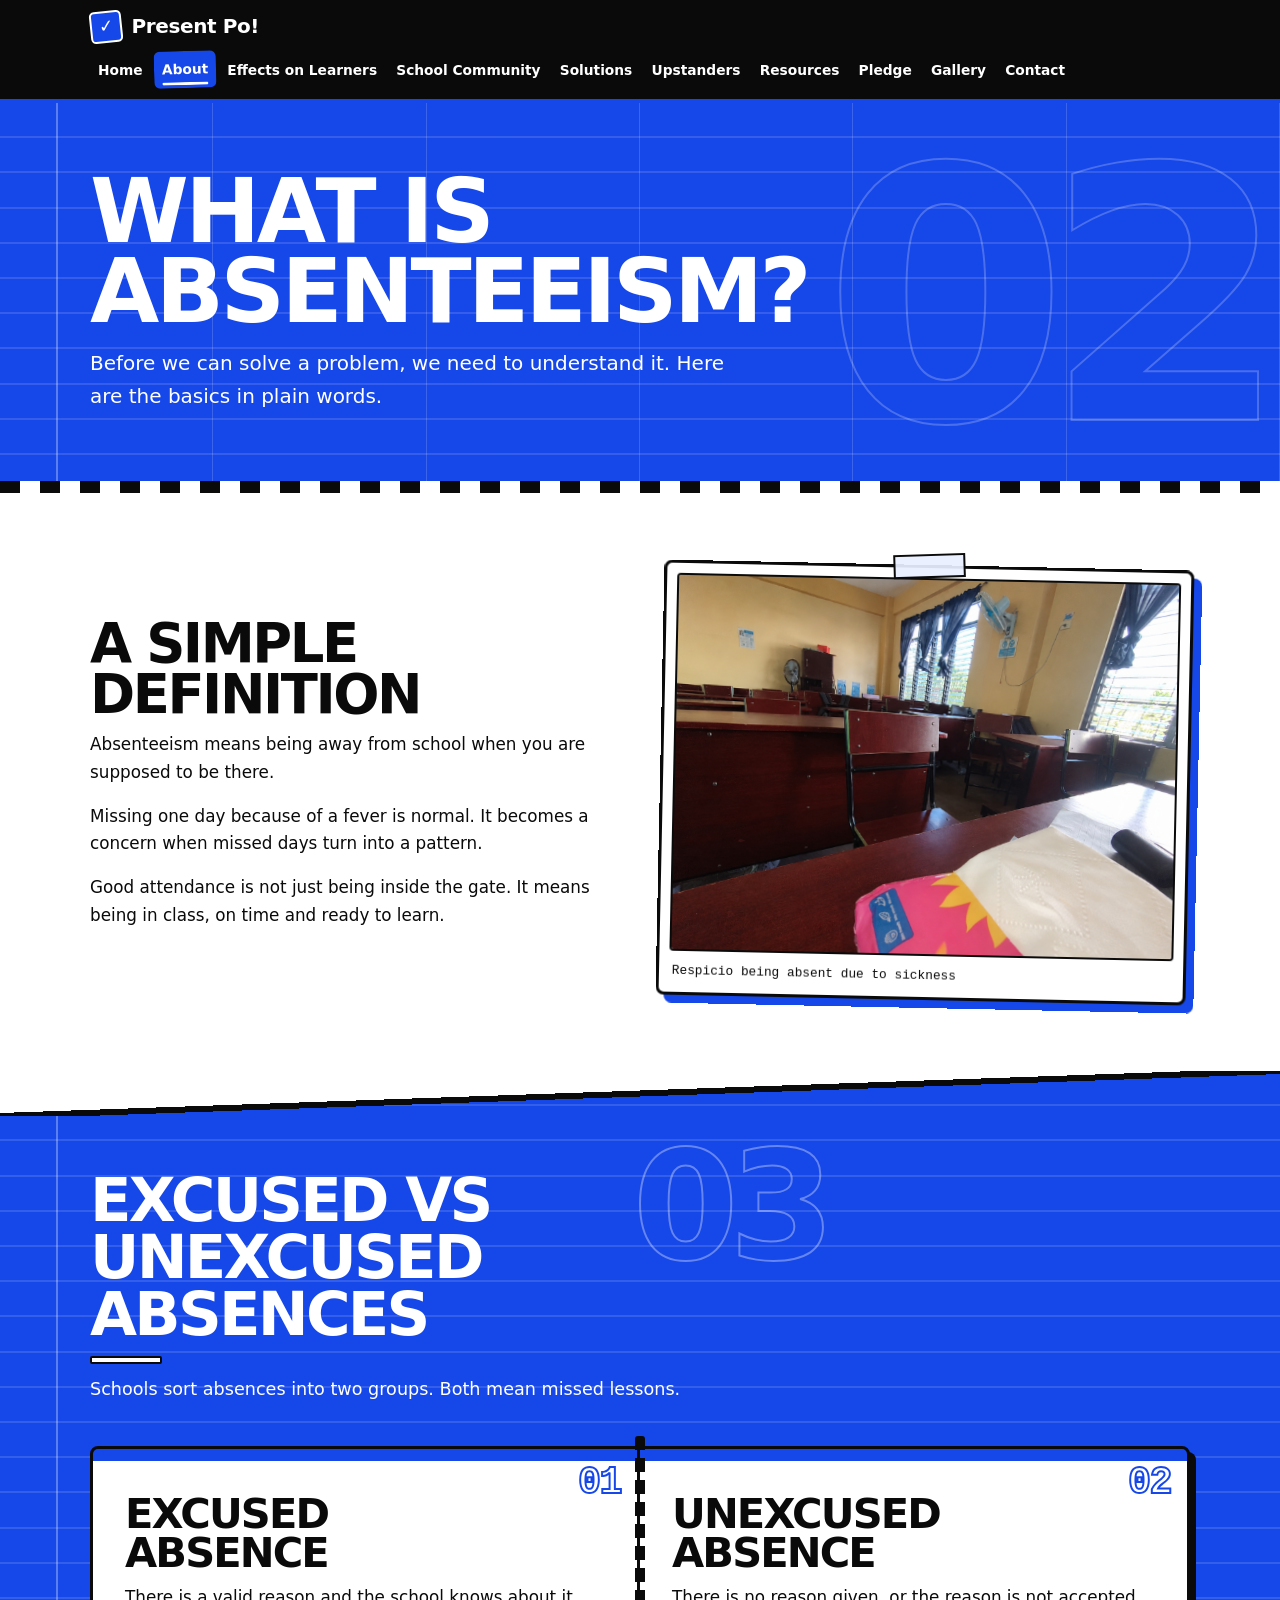
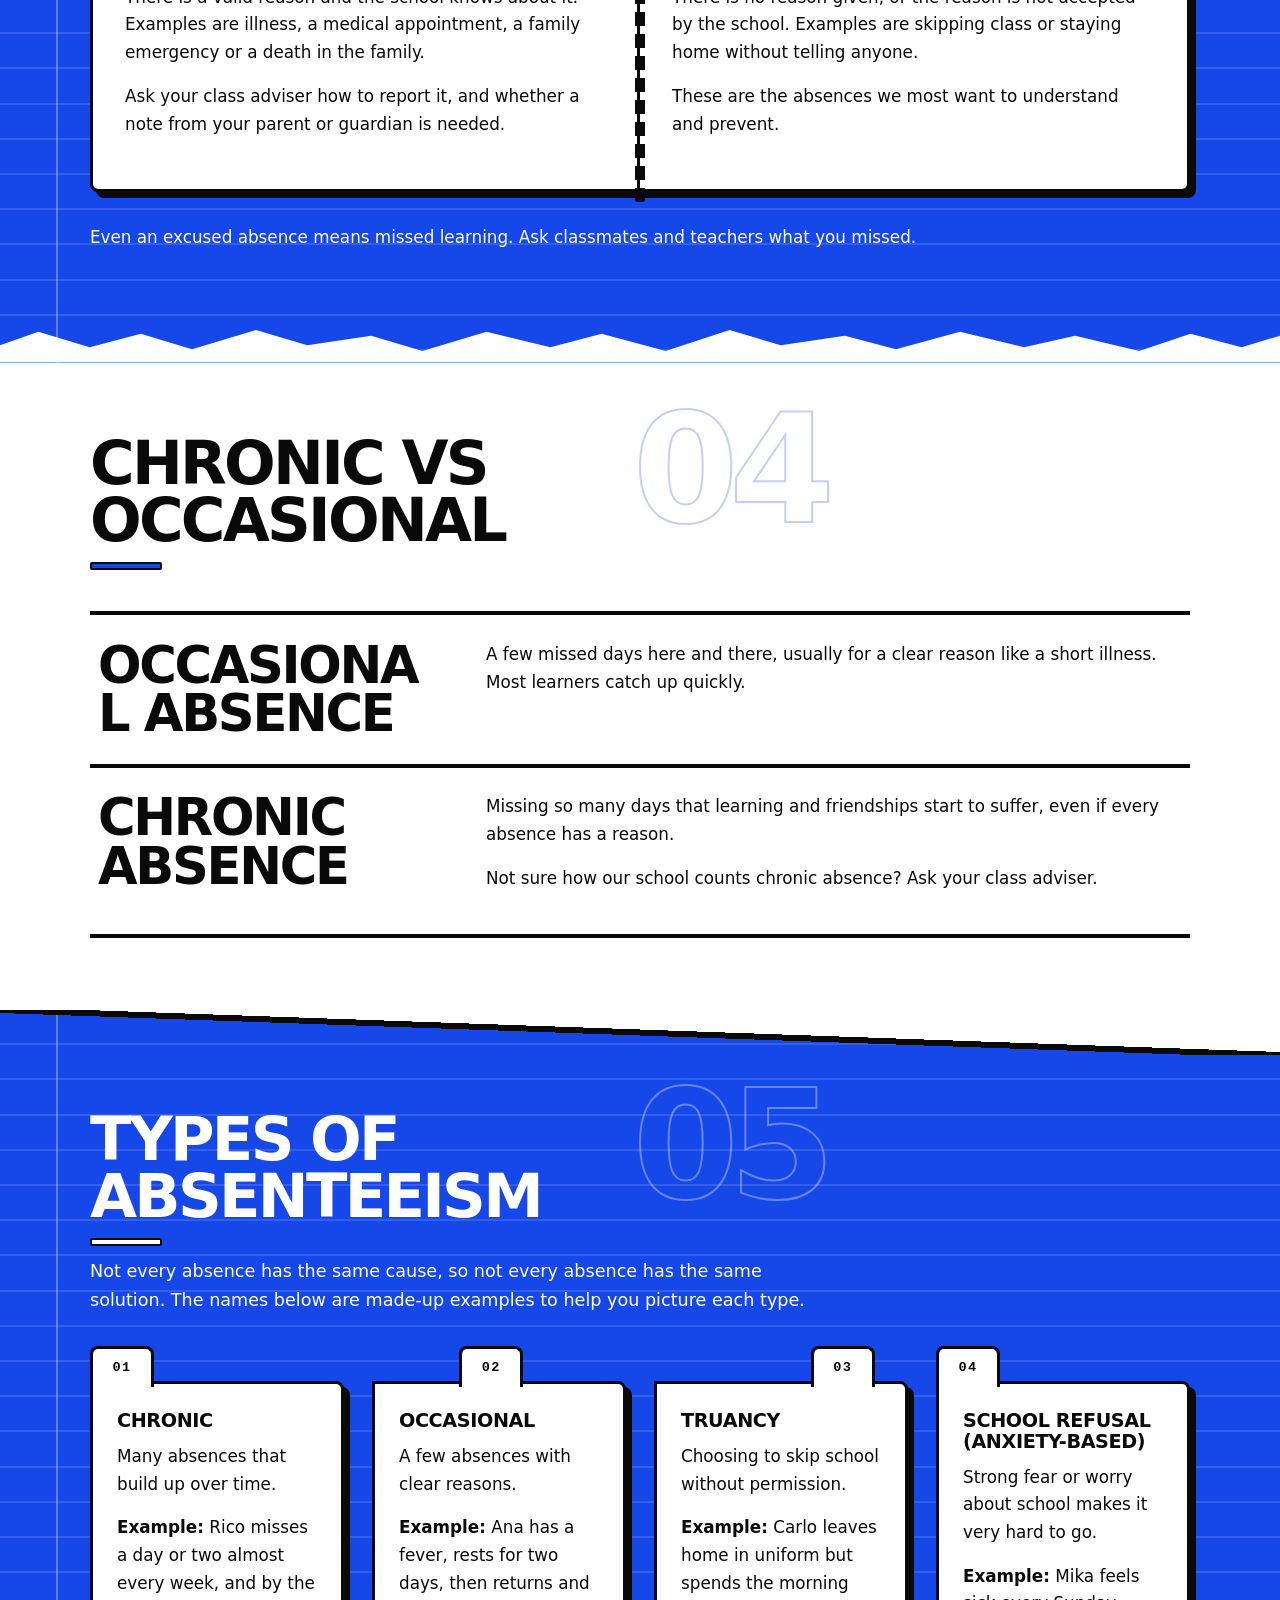
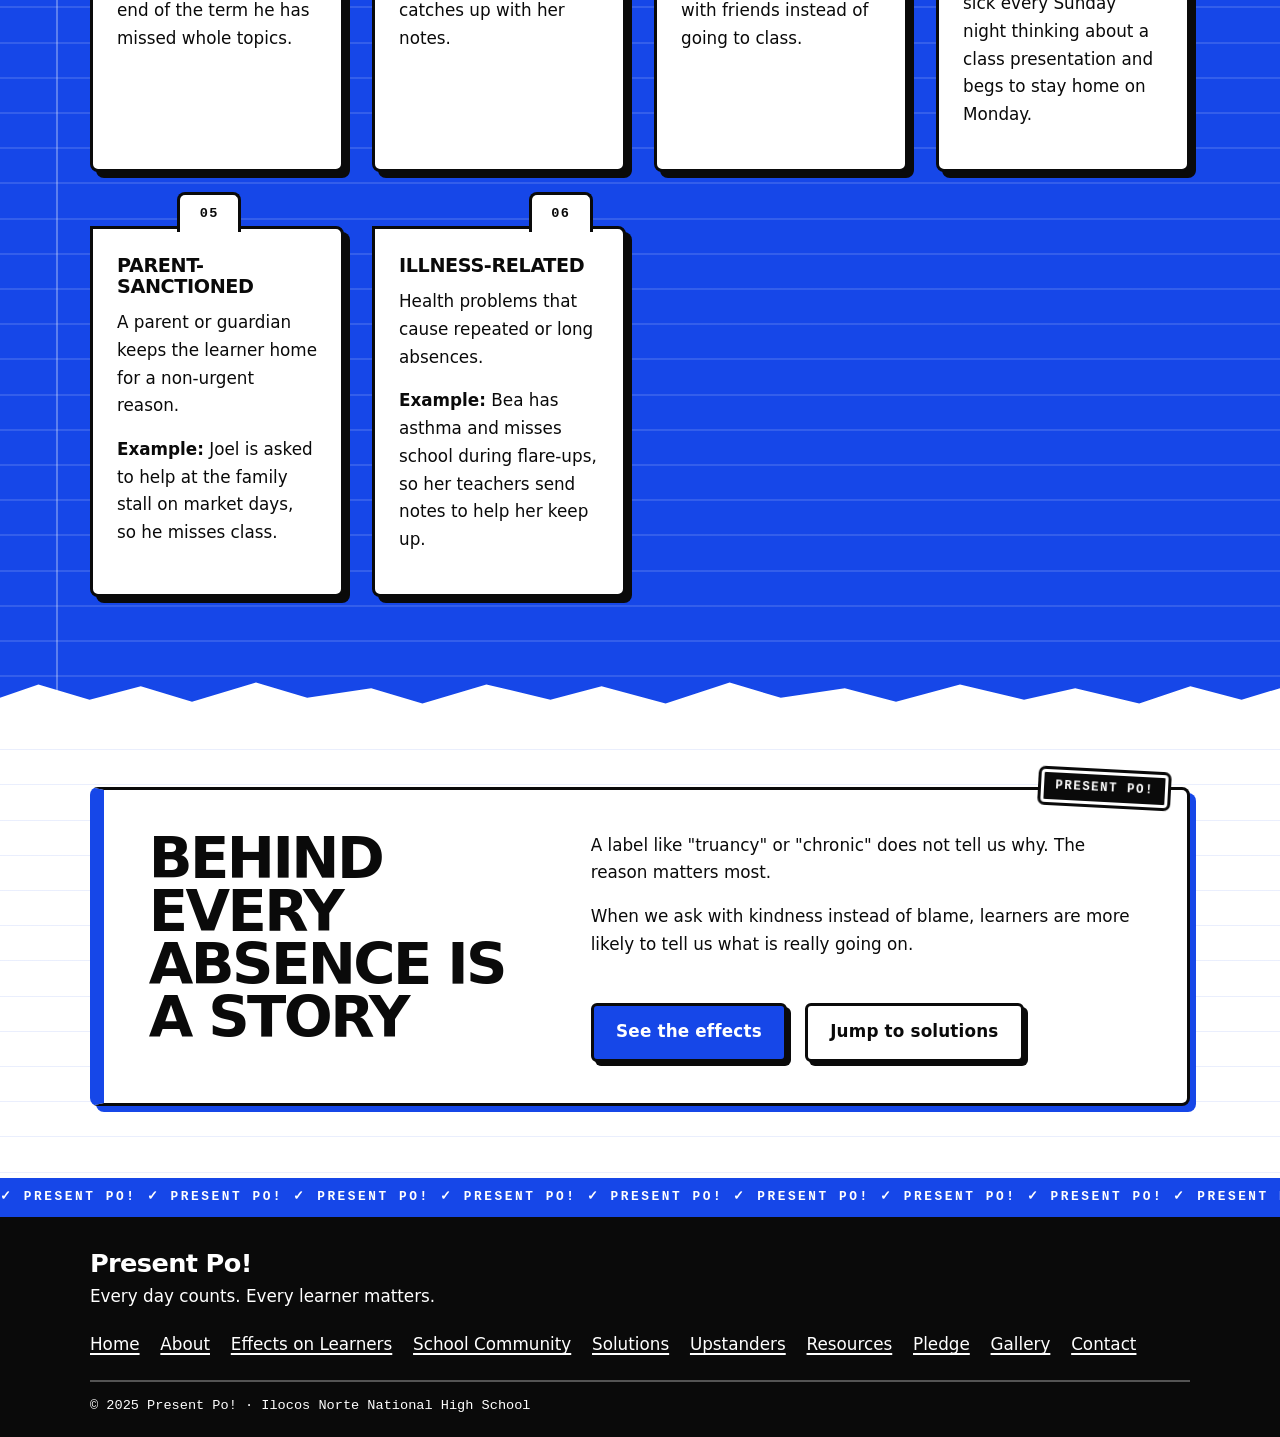
==== about-absenteeism.html @ e765dfd5 "Add files via upload" ====
<!DOCTYPE html>
<html lang="en">
<head>
  <meta charset="utf-8">
  <meta name="viewport" content="width=device-width, initial-scale=1">
  <title>What Is Absenteeism? | Present Po! | Ilocos Norte National High School</title>
  <meta name="description" content="Learn what absenteeism means, the difference between excused and unexcused absences, and the main types of absenteeism.">
  <link rel="stylesheet" href="css/style.css">
  <script src="js/main.js" defer></script>
</head>
<body>
  <a class="skip-link" href="#main">Skip to main content</a>

  <header class="site-header">
    <div class="container nav-bar">
      <a class="brand" href="index.html">Present Po!</a>
      <button class="nav-toggle" type="button" aria-expanded="false" aria-controls="nav-links">Menu</button>
      <nav aria-label="Main navigation">
        <ul class="nav-links" id="nav-links">
          <li><a href="index.html">Home</a></li>
          <li><a href="about-absenteeism.html">About</a></li>
          <li><a href="effects-on-learners.html">Effects on Learners</a></li>
          <li><a href="effects-on-school-community.html">School Community</a></li>
          <li><a href="solutions.html">Solutions</a></li>
          <li><a href="upstander.html">Upstanders</a></li>
          <li><a href="resources.html">Resources</a></li>
          <li><a href="pledge.html">Pledge</a></li>
          <li><a href="gallery.html">Gallery</a></li>
          <li><a href="contact.html">Contact</a></li>
        </ul>
      </nav>
    </div>
  </header>

  <main id="main">

    <section class="page-banner">
      <div class="container">
        <h1>What Is Absenteeism?</h1>
        <p class="lead">Before we can solve a problem, we need to understand it. Here are the basics in plain words.</p>
      </div>
    </section>

    <section>
      <div class="container split">
        <div>
          <h2>A simple definition</h2>
          <p>Absenteeism means being away from school when you are supposed to be there.</p>
          <p>Missing one day because of a fever is normal. It becomes a concern when missed days turn into a pattern.</p>
          <p>Good attendance is not just being inside the gate. It means being in class, on time and ready to learn.</p>
        </div>

        <!-- IMG SLOT: ABOUT-01 -->
        <!-- RECOMMENDED PHOTO: Wide shot from the back of an empty classroom in morning light, with one chair pushed back and a backpack left on a desk. Shoot at eye level using natural window light and keep the rows of desks in view. -->
        <!-- ASPECT RATIO: 4:3 -->
        <!-- SUGGESTED FILE NAME: images/about-01.jpg -->
        <!-- ALT TEXT: An empty classroom in morning light with one chair pushed back and a backpack on a desk -->
        <figure class="img-slot r-4x3" data-slot="ABOUT-01">
          <img src="images/about-01.png" alt="PASTE-ALT-TEXT-HERE">
          <figcaption>Respicio being absent due to sickness</figcaption>	
        </figure>
      </div>
    </section>

    <section class="section-tint">
      <div class="container">
        <div class="section-head">
          <h2>Excused vs unexcused absences</h2>
          <p>Schools sort absences into two groups. Both mean missed lessons.</p>
        </div>
        <div class="grid">
          <article class="card card-accent">
            <h3>Excused absence</h3>
            <p>There is a valid reason and the school knows about it. Examples are illness, a medical appointment, a family emergency or a death in the family.</p>
            <p>Ask your class adviser how to report it, and whether a note from your parent or guardian is needed.</p>
          </article>
          <article class="card card-accent">
            <h3>Unexcused absence</h3>
            <p>There is no reason given, or the reason is not accepted by the school. Examples are skipping class or staying home without telling anyone.</p>
            <p>These are the absences we most want to understand and prevent.</p>
          </article>
        </div>
        <p>Even an excused absence means missed learning. Ask classmates and teachers what you missed.</p>
      </div>
    </section>

    <section>
      <div class="container">
        <div class="section-head">
          <h2>Chronic vs occasional</h2>
        </div>
        <div class="grid">
          <article class="card">
            <h3>Occasional absence</h3>
            <p>A few missed days here and there, usually for a clear reason like a short illness. Most learners catch up quickly.</p>
          </article>
          <article class="card">
            <h3>Chronic absence</h3>
            <p>Missing so many days that learning and friendships start to suffer, even if every absence has a reason.</p>
            <p>Not sure how our school counts chronic absence? Ask your class adviser.</p>
          </article>
        </div>
      </div>
    </section>

    <section class="section-tint">
      <div class="container">
        <div class="section-head">
          <h2>Types of absenteeism</h2>
          <p>Not every absence has the same cause, so not every absence has the same solution. The names below are made-up examples to help you picture each type.</p>
        </div>
        <div class="grid">
          <article class="card">
            <h3>Chronic</h3>
            <p>Many absences that build up over time.</p>
            <p><strong>Example:</strong> Rico misses a day or two almost every week, and by the end of the term he has missed whole topics.</p>
          </article>
          <article class="card">
            <h3>Occasional</h3>
            <p>A few absences with clear reasons.</p>
            <p><strong>Example:</strong> Ana has a fever, rests for two days, then returns and catches up with her notes.</p>
          </article>
          <article class="card">
            <h3>Truancy</h3>
            <p>Choosing to skip school without permission.</p>
            <p><strong>Example:</strong> Carlo leaves home in uniform but spends the morning with friends instead of going to class.</p>
          </article>
          <article class="card">
            <h3>School refusal (anxiety-based)</h3>
            <p>Strong fear or worry about school makes it very hard to go.</p>
            <p><strong>Example:</strong> Mika feels sick every Sunday night thinking about a class presentation and begs to stay home on Monday.</p>
          </article>
          <article class="card">
            <h3>Parent-sanctioned</h3>
            <p>A parent or guardian keeps the learner home for a non-urgent reason.</p>
            <p><strong>Example:</strong> Joel is asked to help at the family stall on market days, so he misses class.</p>
          </article>
          <article class="card">
            <h3>Illness-related</h3>
            <p>Health problems that cause repeated or long absences.</p>
            <p><strong>Example:</strong> Bea has asthma and misses school during flare-ups, so her teachers send notes to help her keep up.</p>
          </article>
        </div>
      </div>
    </section>

    <section>
      <div class="container">
        <div class="callout">
          <h2>Behind every absence is a story</h2>
          <p>A label like "truancy" or "chronic" does not tell us why. The reason matters most.</p>
          <p>When we ask with kindness instead of blame, learners are more likely to tell us what is really going on.</p>
          <div class="btn-row">
            <a class="btn btn-primary" href="effects-on-learners.html">See the effects</a>
            <a class="btn btn-outline-dark" href="solutions.html">Jump to solutions</a>
          </div>
        </div>
      </div>
    </section>

  </main>

  <footer class="site-footer">
    <div class="container">
      <h2>Present Po!</h2>
      <p>Every day counts. Every learner matters.</p>
      <ul class="footer-nav">
        <li><a href="index.html">Home</a></li>
        <li><a href="about-absenteeism.html">About</a></li>
        <li><a href="effects-on-learners.html">Effects on Learners</a></li>
        <li><a href="effects-on-school-community.html">School Community</a></li>
        <li><a href="solutions.html">Solutions</a></li>
        <li><a href="upstander.html">Upstanders</a></li>
        <li><a href="resources.html">Resources</a></li>
        <li><a href="pledge.html">Pledge</a></li>
        <li><a href="gallery.html">Gallery</a></li>
        <li><a href="contact.html">Contact</a></li>
      </ul>
      <p class="copyright">&copy; 2025 Present Po! &middot; Ilocos Norte National High School</p>
    </div>
  </footer>
</body>
</html>
---- css/style.css ----
/* ==========================================================================
   PRESENT PO!  ·  css/style.css  ·  FINAL
   CONCEPT: THE REGISTER. Every interaction "marks you present".
   Three verbs only:  TICK (boxes fill)  ·  STAMP (labels press)  ·  RULE (lines draw)
   Colours: blue (primary), white, black. Tints of those only
   (the map tiles are filtered to a blue/white/black duotone).
   Motion: 120-280ms, one easing token, nothing loops.

   FAIL-SAFE RULE (task A): every blue surface paints its own background-color
   on the element itself. Diagonal edges, torn edges, ink rules, numerals and
   ghost text are thin decorative ::before/::after layers ON TOP. If any of
   them fails to paint, content stays on blue or white, never on black.
   No negative z-index panels. No clip-path on a section that holds content.

   JS hooks used (all optional, everything works without JS):
     --progress  (html)    scroll progress 0..1
     --px --py   (.card)   pointer position in px, for the spotlight
     --mx --my   (.img-slot) pointer offset -1..1, for polaroid sway
     --bx        (.hero, .page-banner) pointer offset -1..1, ghost parallax
     .rv .rv-in --i        scroll-reveal state (JS adds, then removes)
     .arrow[data-dir]      arrow glyph wrapped inside .card-link
     .hero-mark --cx --cy  click-anywhere tick/stamp in the hero (JS creates)
     .is-slam              added to a challenge card for one stamp slam
   ========================================================================== */

/* ===== 1. TOKENS ===== */
:root{
  --blue:#1647e8;--blue-deep:#0b2fb8;--sky:#8fb0ff;--ice:#e9efff;
  --ink:#0a0a0a;--white:#ffffff;--paper:#ffffff;--muted:#33384a;
  --radius:8px;--max:1100px;
  --sans:system-ui,-apple-system,"Segoe UI",Roboto,Helvetica,Arial,sans-serif;
  --mono:ui-monospace,"SF Mono","Cascadia Mono",Menlo,Consolas,"Liberation Mono",monospace;
  --ease:cubic-bezier(.25,.9,.3,1.1);
  --t-fast:140ms;--t:200ms;--t-slow:260ms;--t-slam:280ms;
  --m:1;               /* motion multiplier: 0 when the visitor prefers reduced motion */
  --hc:var(--blue);    /* heading underline colour on hover (changes per surface) */
  --tr:translate var(--t) var(--ease),rotate var(--t) var(--ease),scale var(--t) var(--ease),transform var(--t) var(--ease),box-shadow var(--t) var(--ease),background-color var(--t) var(--ease),border-color var(--t) var(--ease),color var(--t) var(--ease),opacity var(--t) var(--ease);
  --ruled:repeating-linear-gradient(180deg,transparent 0,transparent calc(2.2rem - 2px),rgba(255,255,255,.13) calc(2.2rem - 2px),rgba(255,255,255,.13) 2.2rem);
  --ruled-ink:repeating-linear-gradient(180deg,transparent 0,transparent calc(2.2rem - 1px),rgba(22,71,232,.09) calc(2.2rem - 1px),rgba(22,71,232,.09) 2.2rem);
  --margin:none;
  --ct:clamp(1.25rem,3.5vw,3.25rem);   /* height of the diagonal top edge */
  --cb:clamp(1.4rem,3vw,2.4rem);       /* height of the torn bottom edge  */
  --torn:polygon(0 55%,3% 20%,7% 60%,11% 25%,15% 65%,20% 15%,24% 55%,29% 30%,33% 70%,38% 20%,43% 60%,47% 25%,52% 70%,57% 15%,61% 55%,66% 30%,70% 65%,75% 20%,80% 60%,84% 30%,89% 70%,93% 25%,97% 60%,100% 30%,100% 100%,0 100%);
}
@media (min-width:1200px){
  :root{--margin:linear-gradient(90deg,transparent 3.5rem,rgba(255,255,255,.3) 3.5rem,rgba(255,255,255,.3) calc(3.5rem + 2px),transparent calc(3.5rem + 2px))}
}
@media (prefers-reduced-motion:reduce){
  :root{--m:0;--t-fast:1ms;--t:1ms;--t-slow:1ms;--t-slam:1ms}
  *,*::before,*::after{animation:none!important;scroll-behavior:auto!important}
}

/* One shared stamp keyframe (STAMP verb). Only used when motion is allowed. */
@media (prefers-reduced-motion:no-preference){
  @keyframes slam{
    0%{scale:2.4;rotate:calc(var(--rot,-5deg) - 14deg);opacity:0}
    65%{scale:.92;rotate:calc(var(--rot,-5deg) + 2deg);opacity:1}
    100%{scale:1;rotate:var(--rot,-5deg);opacity:1}
  }
  @keyframes fadeOut{to{opacity:0}}
  @keyframes rowIn{from{opacity:0;transform:translateY(-6px)}to{opacity:1;transform:none}}
  @keyframes dropIn{from{transform:translateY(-1.5rem) scale(1.15) rotate(-8deg);opacity:0}to{transform:none;opacity:1}}
}

/* ===== 2. BASE ===== */
*,*::before,*::after{box-sizing:border-box}
html{scroll-padding-top:5.5rem}
@media (prefers-reduced-motion:no-preference){html{scroll-behavior:smooth}}
[hidden]{display:none!important}
body{margin:0;font-family:var(--sans);font-size:1.05rem;line-height:1.65;color:var(--ink);background:var(--white)}
main{counter-reset:sec}
main>section:not(.rollcall){counter-increment:sec}
img{max-width:100%;height:auto}
h1,h2,h3{color:var(--ink);font-weight:900;letter-spacing:-.025em;line-height:1.08;margin:0 0 .7rem;overflow-wrap:break-word;text-decoration:underline;text-decoration-color:transparent;text-decoration-thickness:.08em;text-underline-offset:.16em;transition:text-decoration-color var(--t) var(--ease)}
h1{font-size:clamp(2.2rem,7vw,4.4rem);text-transform:uppercase;letter-spacing:-.04em;line-height:.96}
h2{font-size:clamp(1.65rem,4vw,2.6rem)}
h3{font-size:1.2rem;font-weight:800;letter-spacing:-.01em}
p{margin:0 0 1rem}
ul{padding-left:1.25rem}
li::marker{color:var(--blue);font-weight:900}
a{color:var(--blue);text-decoration-thickness:2px;text-underline-offset:3px;--hl:var(--ice)}

/* Keyboard focus: always visible, colour chosen for the surface behind it */
:focus-visible{outline:3px solid var(--ink);outline-offset:3px}
.site-header :focus-visible,.site-footer :focus-visible,.rollcall :focus-visible,.hero :focus-visible,.page-banner :focus-visible,.section-tint :focus-visible,.wall-board :focus-visible{outline-color:#fff}
.section-tint :is(.card,.callout,.pledge-card) :focus-visible,.rollcall-inner>div:last-child :focus-visible{outline-color:var(--ink)}

/* ===== 3. LAYOUT & SECTIONS ===== */
.container{width:min(100% - 2rem,var(--max));margin-inline:auto}
section{padding:4.5rem 0}

/* Blue "register page" sections.
   FAIL-SAFE: the section itself is blue. Top edge = a thin diagonal wedge of paper with an ink rule
   (a gradient on ::before, no clip-path). Bottom edge = a torn strip of paper (::after, clip-path).
   If either layer fails, you simply get a straight blue edge. Black is never behind the content. */
.section-tint{--hc:#fff;position:relative;background-color:var(--blue);background-image:var(--margin),var(--ruled);color:#fff;padding-block:calc(var(--ct) + 3.5rem) calc(var(--cb) + 3.5rem)}
.section-tint>.container{position:relative;z-index:1}
.section-tint::before,.section-tint::after{content:"";position:absolute;left:0;right:0;z-index:0;pointer-events:none}
.section-tint::before{top:0;height:var(--ct);background:linear-gradient(to bottom right,var(--paper) calc(50% - 3px),var(--ink) calc(50% - 3px),var(--ink) calc(50% + 3px),transparent calc(50% + 3px))}
.section-tint:is(:nth-of-type(4n+1),:nth-of-type(4n+2))::before{background:linear-gradient(to bottom left,var(--paper) calc(50% - 3px),var(--ink) calc(50% - 3px),var(--ink) calc(50% + 3px),transparent calc(50% + 3px))}
.section-tint::after{bottom:0;height:var(--cb);background:var(--paper);clip-path:var(--torn)}
.section-tint:last-child::after{display:none}
.section-tint:last-child{padding-bottom:3.5rem;border-bottom:6px solid var(--ink)}
.section-tint h2{color:#fff}
.section-tint a{color:#fff;--hl:var(--ink)}
.section-tint :is(.card,.callout,.pledge-card){--hc:var(--blue)}
.section-tint :is(.card,.callout,.pledge-card) a{--hl:var(--ice)}

/* Section heads: display type + an outlined roll numeral off to the side */
.section-head{position:relative;max-width:46rem;margin-bottom:2.6rem;translate:0 var(--ry,0px)}
.section-head>*{position:relative}
.section-head::before{content:counter(sec,decimal-leading-zero);content:counter(sec,decimal-leading-zero) / "";position:absolute;right:0;top:-1.6rem;font:900 clamp(4.5rem,15vw,9.5rem)/.8 var(--sans);letter-spacing:-.06em;color:transparent;-webkit-text-stroke:2px rgba(22,71,232,.26);pointer-events:none}
.section-tint .section-head::before{-webkit-text-stroke-color:rgba(255,255,255,.34)}
.section-head h2{font-size:clamp(1.9rem,5.4vw,3.8rem);text-transform:uppercase;letter-spacing:-.045em;line-height:.94}
.section-head h2::after{content:"";display:block;width:4.5rem;height:8px;margin-top:.8rem;background:var(--blue);border:2px solid var(--ink);border-radius:2px;transform-origin:left center;transition:var(--tr)}
.section-tint .section-head h2::after{background:#fff}
.section-head p{font-size:1.1rem}
.section-head-center{margin-inline:auto;text-align:center}
.section-head-center::before{right:auto;left:50%;translate:-50% 0}
.section-head-center h2::after{margin-inline:auto;transform-origin:center}
.section-head-center .btn-row{justify-content:center}
.section-head-center p:first-of-type{font-size:1.3rem;font-weight:700;line-height:1.45}
.split>div>h2:first-child{font-size:clamp(1.9rem,5vw,3.4rem);text-transform:uppercase;letter-spacing:-.045em;line-height:.94}
.eyebrow{display:inline-block;background:var(--ink);color:#fff;font:700 .78rem/1 var(--mono);letter-spacing:.14em;text-transform:uppercase;padding:.5rem .75rem;margin-bottom:1.1rem;border-radius:4px;rotate:-1.5deg;transition:var(--tr)}
.lead{font-size:1.25rem}

.grid{display:grid;gap:1.75rem;grid-template-columns:repeat(auto-fit,minmax(240px,1fr));counter-reset:item}
.grid+p{margin-top:2rem}
.split{display:grid;gap:2.5rem;grid-template-columns:repeat(auto-fit,minmax(280px,1fr));align-items:center}
@media (min-width:700px){
  .grid{padding-bottom:1.5rem}
  .grid>:nth-child(even){--stag:1.5rem}                         /* staggered register rows */
}
@media (min-width:900px){
  .split>.img-slot{align-self:start;position:sticky;top:6.5rem}  /* photo stays beside long text */
}

/* ===== 4. HEADER, NAV, SKIP LINK ===== */
.site-header{position:sticky;top:0;z-index:100;background:var(--ink);border-bottom:4px solid var(--blue)}
.site-header::after{content:"";position:absolute;left:0;right:0;bottom:-4px;height:4px;background:#fff;clip-path:inset(0 calc(100% - var(--progress,0)*100%) 0 0);pointer-events:none}   /* scroll-progress rule */
.nav-bar{display:flex;flex-wrap:wrap;align-items:center;justify-content:space-between;gap:.5rem;padding:.65rem 0}
.brand{display:inline-flex;align-items:center;gap:.6rem;color:#fff;font-weight:900;font-size:1.25rem;letter-spacing:-.02em;text-decoration:none;transition:var(--tr)}
.brand::before{content:"\2713";content:"\2713" / "";display:inline-grid;place-items:center;width:2rem;height:2rem;background:var(--blue);border:2px solid #fff;border-radius:5px;font-size:1.1rem;line-height:1;rotate:-6deg;transition:var(--tr)}
.nav-toggle{display:none;background:var(--ink);color:#fff;border:3px solid #fff;border-radius:6px;padding:.4rem .9rem;font:800 .9rem var(--mono);letter-spacing:.08em;text-transform:uppercase;cursor:pointer;transition:var(--tr)}
.nav-toggle[aria-expanded="true"]{background:#fff;color:var(--ink)}
.nav-links{display:flex;flex-wrap:wrap;gap:.2rem;list-style:none;margin:0;padding:0}
.nav-links a{position:relative;isolation:isolate;display:block;padding:.45rem .5rem;border-radius:6px;color:#fff;text-decoration:none;font-size:.86rem;font-weight:700;transition:var(--tr)}
.nav-links a::before{content:"";position:absolute;inset:0;z-index:-1;border-radius:6px;background:var(--blue);clip-path:inset(0 100% 0 0);transition:clip-path var(--t) var(--ease),background-color var(--t) var(--ease)}
.nav-links a::after{content:"";position:absolute;left:.5rem;right:.5rem;bottom:.18rem;height:3px;border-radius:2px;background:#fff;clip-path:inset(0 100% 0 0);transition:clip-path var(--t) var(--ease) 50ms}
.nav-links a.active,.nav-links a[aria-current="page"]{rotate:-1.5deg}
.nav-links a.active::before,.nav-links a[aria-current="page"]::before,.nav-links a.active::after,.nav-links a[aria-current="page"]::after{clip-path:inset(0)}

.skip-link{position:absolute;left:-999px;top:0;background:#fff;color:var(--ink);border:3px solid var(--ink);padding:.6rem 1rem;font-weight:800;z-index:200;box-shadow:4px 4px 0 var(--blue);transition:var(--tr)}
.skip-link:focus{left:.75rem;top:.75rem}
.skip-link:is(:hover,:focus-visible){background:var(--blue);color:#fff;box-shadow:4px 4px 0 var(--ink)}

/* ===== 5. HERO & PAGE BANNERS ("register paper") ===== */
.hero,.page-banner{position:relative;color:#fff;background-color:var(--blue);background-image:var(--deco,none),var(--margin),var(--ruled)}
.hero{overflow:hidden;overflow:clip;padding:4.5rem 0 5.5rem;border-bottom:6px solid var(--ink)}
.hero .container{position:relative;z-index:1}
.hero h1{color:#fff;font-size:clamp(2.4rem,6.8vw,5.2rem);line-height:.92}
.hero .lead{max-width:34rem}
.hero::before{content:"\2713";content:"\2713" / "";position:absolute;right:3%;bottom:-3.5rem;font:900 clamp(12rem,30vw,24rem)/1 var(--sans);color:transparent;-webkit-text-stroke:2px rgba(255,255,255,.2);translate:calc(var(--bx,0)*-24px*var(--m)) 0;pointer-events:none;transition:translate var(--t-slow) var(--ease),-webkit-text-stroke-color var(--t) var(--ease)}
@media (min-width:900px){.hero .split{grid-template-columns:minmax(0,1.2fr) minmax(0,1fr);gap:3.5rem}}
.page-banner{overflow:hidden;padding:4.25rem 0 5rem}
.page-banner .container{position:relative;z-index:1}
.page-banner h1{color:#fff;margin-bottom:.9rem;font-size:clamp(2.3rem,8vw,5.6rem);line-height:.9}
.page-banner .lead{max-width:40rem;margin-bottom:0}
.page-banner::before{content:"PRESENT PO!";content:"PRESENT PO!" / "";position:absolute;right:-1rem;top:50%;translate:calc(var(--bx,0)*-18px*var(--m)) -50%;font-weight:900;font-size:clamp(4rem,14vw,10rem);line-height:1;letter-spacing:-.04em;white-space:nowrap;color:transparent;-webkit-text-stroke:2px rgba(255,255,255,.22);pointer-events:none;transition:translate var(--t-slow) var(--ease),-webkit-text-stroke-color var(--t) var(--ease)}
.page-banner::after{content:"";position:absolute;left:0;right:0;bottom:0;height:12px;background:repeating-linear-gradient(90deg,var(--ink) 0 20px,#fff 20px 40px);transition:background-position var(--t-slow) var(--ease)}
.hero .img-slot::after{content:"PRESENT PO!";content:"PRESENT PO!" / "";position:absolute;top:-1.1rem;left:-.5rem;z-index:3;rotate:-8deg;background:var(--ink);color:#fff;border:3px solid #fff;border-radius:4px;padding:.55rem .8rem;font:800 .9rem/1 var(--mono);letter-spacing:.12em;transition:var(--tr)}

/* click-anywhere mark in the hero (JS creates it; aria-hidden; one-shot) */
.hero-mark{position:absolute;left:calc(var(--cx,0)*1px);top:calc(var(--cy,0)*1px);translate:-50% -50%;z-index:2;display:grid;place-items:center;width:2.8rem;height:2.8rem;background:#fff;color:var(--blue);border:3px solid var(--ink);border-radius:6px;font:900 1.5rem/1 var(--sans);--rot:-8deg;rotate:var(--rot);pointer-events:none}
.hero-mark::before{content:"\2713";content:"\2713" / ""}
.hero-mark.is-stamp{width:auto;height:auto;padding:.45rem .65rem;background:var(--ink);color:#fff;border-color:#fff;font:800 .85rem/1 var(--mono);letter-spacing:.12em;--rot:5deg}
.hero-mark.is-stamp::before{content:"PRESENT PO!";content:"PRESENT PO!" / ""}
@media (prefers-reduced-motion:no-preference){
  .hero-mark{animation:slam var(--t-slam) var(--ease) both,fadeOut var(--t-slow) linear 1100ms forwards}
}
@media (prefers-reduced-motion:reduce){.hero-mark{display:none}}

/* ===== 6. LISTS ===== */
.check-list{list-style:none;padding:0}
.check-list li{position:relative;padding-left:2.3rem;margin-bottom:.7rem;transition:var(--tr)}
.check-list li::before{content:"\2713";content:"\2713" / "";position:absolute;left:0;top:.2em;display:grid;place-items:center;width:1.4rem;height:1.4rem;background:var(--blue);color:#fff;border:2px solid var(--ink);border-radius:4px;font-size:.85rem;font-weight:900;line-height:1;transition:var(--tr)}
.steps{list-style:none;padding:0;counter-reset:step}
.steps li{counter-increment:step;position:relative;padding:.9rem 1rem .9rem 3.5rem;margin-bottom:.8rem;background:#fff;color:var(--ink);border:3px solid var(--ink);border-radius:var(--radius);transition:var(--tr)}
.steps li::before{content:counter(step);position:absolute;left:1rem;top:.8rem;width:1.8rem;height:1.8rem;border-radius:50%;background:var(--blue);color:#fff;font-weight:800;text-align:center;line-height:1.8rem;transition:var(--tr)}
/* check-lists inside a card read like a register page: two columns, ruled rows */
.card:has(>.check-list)>.check-list{columns:2 19rem;column-gap:2.5rem;margin-bottom:0}
.card:has(>.check-list) .check-list li{break-inside:avoid;padding-block:.45rem;margin-bottom:0;border-bottom:2px dashed rgba(10,10,10,.28)}
.card:has(>.check-list) .check-list li::before{top:.65em}

/* ===== 7. CARDS ===== */
.card{--sh:var(--blue);--hc:var(--blue);--o:6px;position:relative;background-color:#fff;background-image:radial-gradient(240px circle at var(--px,-300px) var(--py,-300px),rgba(22,71,232,.1),transparent 70%);background-repeat:no-repeat;color:var(--ink);border:3px solid var(--ink);border-radius:var(--radius);box-shadow:var(--o) var(--o) 0 var(--sh);padding:1.5rem;rotate:var(--r,0deg);translate:0 calc(var(--stag,0px) + var(--ry,0px));transition:var(--tr)}
.section-tint .card{--sh:var(--ink)}
.card h2,.card h3{color:var(--ink)}
.card>h2{font-size:clamp(1.7rem,3.6vw,2.6rem);text-transform:uppercase;letter-spacing:-.04em;line-height:.95}
.card h3{margin-top:.2rem}
.card a{color:var(--blue)}
.card.is-done{background-color:var(--ice)}

/* card-accent: blue top strip, outlined roll number that gets inked on hover */
.card-accent{padding-top:2.1rem;background-image:radial-gradient(240px circle at var(--px,-300px) var(--py,-300px),rgba(22,71,232,.1),transparent 70%),linear-gradient(var(--blue),var(--blue));background-size:auto,100% 12px;background-position:0 0,0 0}
.card-accent::before{content:"";position:absolute;left:0;right:0;top:0;height:12px;background:var(--blue-deep);border-radius:5px 5px 0 0;clip-path:inset(0 100% 0 0);transition:clip-path var(--t) var(--ease);pointer-events:none}
.grid>.card-accent{counter-increment:item}
.grid>.card-accent::after{content:counter(item,decimal-leading-zero);content:counter(item,decimal-leading-zero) / "";position:absolute;top:.95rem;right:1rem;font:900 2.4rem/1 var(--mono);letter-spacing:-.04em;color:transparent;-webkit-text-stroke:2px var(--blue);transition:color var(--t) var(--ease)}
.grid>.card-accent h3{padding-right:4.4rem}

/* card-preview: a register row with an empty tick-box that gets ticked */
.card-preview{display:flex;flex-direction:column;gap:.5rem}
.card-preview h3{padding-right:2.2rem}
.card-preview::after{content:"\2713";content:"\2713" / "";position:absolute;top:1.1rem;right:1.1rem;display:grid;place-items:center;width:1.6rem;height:1.6rem;background:#fff;border:2px solid var(--ink);border-radius:4px;color:transparent;font:900 1rem/1 var(--sans);rotate:6deg;transition:var(--tr)}
.card-link{display:inline-block;align-self:flex-start;font-weight:800;text-decoration:none;margin-top:auto;background:linear-gradient(currentColor,currentColor) 0 100%/0 2px no-repeat;transition:background-size var(--t) var(--ease),color var(--t) var(--ease)}
.card-link .arrow{display:inline-block;transition:var(--tr)}

/* Callout: a stamped slab. Heading left in big caps, text right (wide screens) */
.callout{--sh:var(--blue);--hc:var(--blue);--o:6px;position:relative;background:#fff;color:var(--ink);border:3px solid var(--ink);border-left:14px solid var(--blue);border-radius:var(--radius);box-shadow:var(--o) var(--o) 0 var(--sh);padding:1.9rem 1.75rem;translate:0 var(--ry,0px);transition:var(--tr)}
.section-tint .callout{--sh:var(--ink)}
.callout h2{color:var(--ink)}
.callout a{color:var(--blue)}
.callout>h2{font-size:clamp(2rem,6vw,3.6rem);text-transform:uppercase;letter-spacing:-.045em;line-height:.92}
.callout::after{content:"PRESENT PO!";content:"PRESENT PO!" / "";position:absolute;top:-1.15rem;right:1.2rem;rotate:3deg;background:var(--ink);color:#fff;border:3px solid #fff;border-radius:4px;box-shadow:0 0 0 3px var(--ink);padding:.45rem .7rem;font:800 .78rem/1 var(--mono);letter-spacing:.12em;transition:var(--tr)}
@media (min-width:860px){
  .callout{display:grid;grid-template-columns:minmax(0,5fr) minmax(0,7fr);column-gap:3rem;padding:2.6rem 2.8rem}
  .callout>h2{grid-column:1;grid-row:1 / span 20;align-self:start;margin:0}
  .callout>:not(h2){grid-column:2}
}

/* ===== 8. BUTTONS ===== */
.btn{--bg:var(--blue);--fg:#fff;--fgh:#fff;--bd:var(--ink);--sh:var(--ink);--wipe:var(--blue-deep);position:relative;isolation:isolate;display:inline-block;padding:.8rem 1.4rem;border:3px solid var(--bd);border-radius:6px;background:var(--bg);font-weight:800;letter-spacing:.01em;text-decoration:none;box-shadow:4px 4px 0 var(--sh);transition:var(--tr)}
.btn::before{content:"";position:absolute;inset:0;z-index:-1;border-radius:3px;background:var(--wipe);clip-path:inset(0 100% 0 0);transition:clip-path var(--t) var(--ease)}
.btn::after{content:"\2713";content:"\2713" / "";position:absolute;top:-.8rem;right:-.6rem;display:grid;place-items:center;width:1.5rem;height:1.5rem;background:#fff;color:var(--ink);border:2px solid var(--ink);border-radius:4px;font:900 .9rem/1 var(--sans);opacity:0;scale:.4;rotate:-18deg;transition:var(--tr);pointer-events:none}
a.btn,button.btn{color:var(--fg)}
.btn-outline{--bg:var(--ink);--fg:#fff;--fgh:#fff;--bd:#fff;--sh:#fff;--wipe:var(--blue-deep)}
.btn-outline-dark{--bg:#fff;--fg:var(--ink);--fgh:var(--ink);--bd:var(--ink);--sh:var(--ink);--wipe:var(--ice)}
.hero .btn-primary,.section-tint .btn-primary{--bg:#fff;--fg:var(--blue);--fgh:var(--blue-deep);--wipe:var(--ice)}
.section-tint .btn-outline-dark{--bg:var(--ink);--fg:#fff;--fgh:#fff;--bd:#fff;--sh:#fff;--wipe:var(--blue-deep)}
.section-tint :is(.callout,.card) .btn-primary{--bg:var(--blue);--fg:#fff;--fgh:#fff;--wipe:var(--blue-deep)}
.section-tint :is(.callout,.card) .btn-outline-dark{--bg:#fff;--fg:var(--ink);--fgh:var(--ink);--bd:var(--ink);--sh:var(--ink);--wipe:var(--ice)}
.btn-row{display:flex;flex-wrap:wrap;gap:1.1rem;margin-top:1.75rem}
.form button{margin-top:1.2rem;cursor:pointer;font:inherit;font-weight:800}

/* Photo slots: taped polaroids. No permanent 3D transform (it is added on hover only). */
.img-slot{--sh:var(--blue);--r:-1.2deg;--ratio:16/9;position:relative;margin:0;background:#fff;color:var(--ink);border:3px solid var(--ink);border-radius:var(--radius);padding:.6rem .6rem 0;box-shadow:8px 8px 0 var(--sh);rotate:var(--r);translate:0 var(--ry,0px);transition:var(--tr)}
.img-slot:nth-child(even){--r:1.2deg}
.hero .img-slot{--r:1.5deg}
.hero .img-slot,.section-tint .img-slot{--sh:var(--ink)}
.img-slot.r-16x9{--ratio:16/9}
.img-slot.r-4x3{--ratio:4/3}
.img-slot.r-3x2{--ratio:3/2}
.img-slot.r-1x1{--ratio:1/1}
.img-slot::before{content:attr(data-slot);position:absolute;top:.6rem;left:.6rem;width:calc(100% - 1.2rem);aspect-ratio:var(--ratio);display:flex;align-items:center;justify-content:center;background:var(--ice);border-radius:4px;font:700 .8rem var(--mono);letter-spacing:.14em;color:var(--blue-deep);z-index:0}
.img-slot img{position:relative;z-index:1;display:block;width:100%;aspect-ratio:var(--ratio);object-fit:cover;border:2px solid var(--ink);border-radius:4px;color:transparent;font-size:0}
.img-slot figcaption{font:.8rem/1.4 var(--mono);color:var(--ink);padding:.65rem .2rem .75rem;transition:color var(--t) var(--ease)}
.img-slot figcaption::before{content:"";position:absolute;top:-.85rem;left:50%;z-index:4;width:4.5rem;height:1.5rem;margin-left:-2.25rem;background:rgba(233,239,255,.92);border:2px solid var(--ink);rotate:-3deg;transition:var(--tr);pointer-events:none}   /* washi tape */

/* ===== 9. FAQ, PLEDGE CARD, FORMS, MAP, GALLERY ===== */
/* FAQ = a ledger page: ruled rows, roll numbers, ticked when open */
.faq{counter-reset:q;margin-top:2.5rem;border-top:6px solid var(--ink)}
.faq details{--hc:var(--blue);counter-increment:q;background:transparent;color:var(--ink);border:0;border-bottom:3px solid var(--ink);padding:0;margin:0;transition:var(--tr)}
.faq details[open]{background:var(--ice);box-shadow:inset 10px 0 0 var(--blue)}
.faq summary{display:grid;grid-template-columns:3.6rem minmax(0,1fr) auto;align-items:center;gap:0 1rem;cursor:pointer;font-weight:800;font-size:1.2rem;line-height:1.35;list-style:none;padding:1.1rem 1.1rem 1.1rem 1.4rem;transition:var(--tr)}
.faq summary::-webkit-details-marker{display:none}
.faq summary::before{content:counter(q,decimal-leading-zero);content:counter(q,decimal-leading-zero) / "";font:900 2.3rem/1 var(--mono);letter-spacing:-.05em;color:transparent;-webkit-text-stroke:2px var(--blue);transition:color var(--t) var(--ease)}
.faq details[open] summary::before{color:var(--blue)}
.faq summary::after{content:"+";content:"+" / "";flex:none;font:900 1.7rem/1 var(--mono);color:var(--blue);transition:var(--tr)}
.faq details[open] summary::after{content:"\2212";content:"\2212" / ""}
.faq details p{margin:0;padding:0 1.4rem 1.4rem 6rem;max-width:48rem}

/* Pledge card = a certificate (prints as a plain bordered card) */
.pledge-card{--sh:var(--ink);--hc:var(--blue);position:relative;background:#fff;color:var(--ink);border:6px double var(--ink);border-radius:var(--radius);box-shadow:inset 0 0 0 10px #fff,inset 0 0 0 13px var(--blue),8px 8px 0 var(--sh);padding:3rem 2.5rem 2.5rem;max-width:760px;margin-inline:auto;translate:0 var(--ry,0px);transition:var(--tr)}
.pledge-card>h2{color:var(--ink);text-align:center;text-transform:uppercase;font-size:clamp(1.8rem,5vw,3rem);letter-spacing:-.045em;line-height:.94}
.pledge-card>h2+p{text-align:center;font:700 .85rem/1.4 var(--mono);letter-spacing:.22em;text-transform:uppercase;color:var(--blue-deep)}
.pledge-card::after{content:"\2713";content:"\2713" / "";position:absolute;right:1.6rem;top:-1.7rem;display:grid;place-items:center;width:4.6rem;height:4.6rem;border-radius:50%;background:var(--blue);color:#fff;border:4px solid var(--ink);outline:3px dashed #fff;outline-offset:-11px;font:900 2rem/1 var(--sans);rotate:8deg;transition:var(--tr)}
.sign-line{border-bottom:2px solid var(--ink);height:2.2rem;margin-bottom:.3rem;transition:border-color var(--t) var(--ease)}

.form label{display:block;font-weight:700;margin:1rem 0 .3rem;transition:color var(--t) var(--ease)}
.form :is(input:not([type="checkbox"]),textarea,select){width:100%;padding:.75rem;border:3px solid var(--ink);border-radius:6px;font:inherit;background:#fff;color:var(--ink);transition:var(--tr)}
.form :is(input:not([type="checkbox"]),textarea,select):focus{border-color:var(--blue);box-shadow:4px 4px 0 var(--blue)}
.form .pin-check{display:flex;align-items:flex-start;gap:.7rem;font-weight:600}
.form .pin-check input{flex:none;width:1.3rem;height:1.3rem;margin-top:.25rem;padding:0;accent-color:var(--blue)}
.pin-msg{margin:1rem 0 0;font:700 .9rem/1.45 var(--mono);color:var(--blue)}
.pin-msg:empty{display:none}

/* ---- MAP: a screenshot slot (MAP-01) with a link to Google Maps ---- */
.map-box{display:grid;gap:1.6rem;justify-items:start}
.map-box .img-slot{width:100%}

/* ---- GALLERY: contact sheet / film strips ---- */
.gallery-grid{position:relative;display:flex;flex-wrap:wrap;justify-content:center;gap:2rem 1.5rem;padding:3.4rem 1.5rem;background-color:var(--ink);background-image:repeating-linear-gradient(90deg,var(--paper) 0 14px,transparent 14px 30px),repeating-linear-gradient(90deg,var(--paper) 0 14px,transparent 14px 30px);background-size:100% 12px,100% 12px;background-position:0 1rem,0 calc(100% - 1rem);background-repeat:no-repeat;border:3px solid var(--ink);border-radius:var(--radius);box-shadow:8px 8px 0 var(--blue)}
.gallery-grid .img-slot{--r:0deg;flex:0 1 min(100%,420px);background:transparent;color:#fff;border:0;border-radius:0;padding:0;box-shadow:none}
.gallery-grid .img-slot:nth-child(even){--r:0deg}
.gallery-grid .img-slot img{border:3px solid #fff;border-radius:2px}
.gallery-grid .img-slot::before{top:0;left:0;width:100%;border-radius:2px}
.gallery-grid .img-slot figcaption{color:#fff;padding:.7rem 0 0}
.gallery-grid .img-slot figcaption::before{display:none}
.section-tint .gallery-grid{box-shadow:8px 8px 0 #fff}
.gallery-grid:has(>.img-slot:only-child){justify-content:flex-start;padding-inline:2.5rem}
main>section:nth-of-type(even) .gallery-grid:has(>.img-slot:only-child){justify-content:flex-end}

/* ===== 10. ROLL CALL (home; shown by JS) — the theatrical centrepiece ===== */
.rollcall{position:relative;overflow:hidden;background-color:var(--ink);color:#fff;padding:4.5rem 0 calc(var(--cb) + 3.5rem)}
.rollcall::before{content:"PRESENT PO!";content:"PRESENT PO!" / "";position:absolute;left:-1rem;top:.4rem;font:900 clamp(6rem,20vw,16rem)/.9 var(--sans);letter-spacing:-.05em;white-space:nowrap;color:transparent;-webkit-text-stroke:2px rgba(143,176,255,.3);pointer-events:none}
.rollcall::after{content:"";position:absolute;left:0;right:0;bottom:0;height:var(--cb);background:var(--paper);clip-path:var(--torn);pointer-events:none}
.rollcall .container{--hc:#fff;position:relative;z-index:1}
.rollcall-inner{display:grid;gap:3rem;grid-template-columns:minmax(0,1fr);align-items:start}
@media (min-width:860px){.rollcall-inner{grid-template-columns:minmax(0,1fr) minmax(0,1.15fr)}}
.rollcall h2{color:#fff;font-size:clamp(3.4rem,11vw,8rem);line-height:.86;letter-spacing:-.055em;text-transform:uppercase;margin-bottom:1.2rem}
.rollcall-inner>div:first-child p{max-width:26rem;font-size:1.15rem}
.rollcall .eyebrow{background:var(--blue)}
/* the register sheet the visitor signs */
.rollcall-inner>div:last-child{position:relative;background-color:#fff;background-image:linear-gradient(90deg,transparent 3.2rem,rgba(22,71,232,.4) 3.2rem,rgba(22,71,232,.4) calc(3.2rem + 2px),transparent calc(3.2rem + 2px)),var(--ruled-ink);color:var(--ink);border:3px solid var(--ink);border-radius:var(--radius);box-shadow:10px 10px 0 var(--blue);padding:1.75rem 1.5rem 1.5rem 4.4rem;rotate:1deg}
.rollcall-form label{display:block;font:700 .85rem var(--mono);letter-spacing:.12em;text-transform:uppercase;margin-bottom:.5rem;transition:color var(--t) var(--ease)}
.rollcall-row{display:flex;flex-wrap:wrap;gap:1rem}
.rollcall-row input{flex:1 1 12rem;min-width:0;padding:1rem .9rem;border:3px solid var(--ink);border-radius:6px;background:#fff;color:var(--ink);font:inherit;font-size:1.25rem;font-weight:800;transition:var(--tr)}
.rollcall-row input:focus{border-color:var(--blue);box-shadow:4px 4px 0 var(--blue)}
.rollcall-row .btn{font-size:1.1rem}
.rollcall-msg{margin:.9rem 0 0;font:700 .9rem/1.4 var(--mono);color:var(--blue-deep)}
.rollcall-msg:empty{display:none}
.rollcall-note{margin:.9rem 0 0;font-size:.92rem;color:var(--muted)}
.rollcall-list{list-style:none;padding:0;margin:1.25rem 0 0;counter-reset:row}
.rollcall-list:empty{min-height:10rem;background:repeating-linear-gradient(180deg,transparent 0,transparent calc(3.3rem - 2px),rgba(10,10,10,.35) calc(3.3rem - 2px),rgba(10,10,10,.35) 3.3rem)}
.rollcall-list li{counter-increment:row;display:flex;flex-wrap:wrap;align-items:center;gap:.4rem 1rem;padding:.7rem 0;border-bottom:2px dashed rgba(10,10,10,.4);font-family:var(--mono);transition:var(--tr)}
.rollcall-list li::before{content:"No. " counter(row,decimal-leading-zero);content:"No. " counter(row,decimal-leading-zero) / "";color:var(--blue-deep);font-size:.85rem;font-weight:700;transition:color var(--t) var(--ease)}
.rc-name{font-weight:900;font-size:1.5rem;line-height:1.1;font-family:var(--sans)}
.rc-date{color:var(--muted);font-size:.8rem}
.rc-stamp{--rot:-5deg;margin-left:auto;display:inline-block;border:3px solid var(--blue);color:var(--blue);border-radius:4px;padding:.25rem .55rem;font-weight:800;font-size:.8rem;letter-spacing:.1em;text-transform:uppercase;rotate:var(--rot);transition:var(--tr)}
@media (prefers-reduced-motion:no-preference){
  .rc-stamp.is-new{animation:slam var(--t-slam) var(--ease) backwards}
}

/* ===== 11. 5-DAY CHALLENGE TRACKER (buttons added by JS) ===== */
.tick-row{display:flex;flex-wrap:wrap;align-items:center;gap:.6rem;margin-top:1rem}
.tick{position:relative;cursor:pointer;padding:.45rem .9rem .45rem 2.5rem;border:3px solid var(--ink);border-radius:6px;background:#fff;color:var(--ink);box-shadow:3px 3px 0 var(--ink);font:800 .85rem var(--mono);letter-spacing:.06em;text-transform:uppercase;transition:var(--tr)}
.tick::before{content:"\2713";content:"\2713" / "";position:absolute;left:.65rem;top:50%;translate:0 -50%;display:grid;place-items:center;width:1.2rem;height:1.2rem;background:#fff;border:2px solid var(--ink);border-radius:3px;color:transparent;font:900 .8rem/1 var(--sans);transition:var(--tr)}
.tick[aria-pressed="true"]{background:var(--blue);color:#fff}
.tick[aria-pressed="true"]::before{background:#fff;border-color:#fff;color:var(--blue)}
.tick-stamp{--rot:-9deg;position:absolute;top:1.15rem;right:.8rem;z-index:2;display:block;opacity:0;pointer-events:none;border:4px solid var(--blue);color:var(--blue);border-radius:4px;padding:.3rem .55rem;font:900 .9rem/1 var(--mono);letter-spacing:.1em;text-transform:uppercase;rotate:var(--rot);transition:var(--tr)}
.card.is-done .tick-stamp{opacity:1}
@media (prefers-reduced-motion:no-preference){
  .card.is-slam .tick-stamp{animation:slam var(--t-slam) var(--ease) backwards}
}
.challenge-note{margin:1.75rem 0 0;font:700 .95rem/1.5 var(--mono);color:#fff}

/* ===== 12. PLEDGE WALL (coded bulletin board) ===== */
.wall-layout{display:grid;gap:2.75rem;grid-template-columns:minmax(0,1fr);align-items:stretch;padding-top:1.6rem}
@media (min-width:900px){.wall-layout{grid-template-columns:minmax(0,1.7fr) minmax(0,1fr)}}
.wall-board{position:relative;padding:2.6rem 1.4rem 2rem;background-color:var(--blue);background-image:radial-gradient(rgba(255,255,255,.22) 1.5px,transparent 1.6px);background-size:22px 22px;border:12px solid var(--ink);border-radius:14px;box-shadow:inset 0 0 0 4px #fff,8px 8px 0 var(--blue);translate:0 var(--ry,0px);transition:var(--tr)}
.wall-board::before{content:"THE PLEDGE WALL";content:"THE PLEDGE WALL" / "";position:absolute;top:-1.85rem;left:50%;translate:-50% 0;z-index:2;background:var(--ink);color:#fff;border:3px solid #fff;border-radius:4px;padding:.45rem 1rem;font:800 .8rem/1 var(--mono);letter-spacing:.2em;white-space:nowrap;transition:var(--tr)}
.wall-notes{list-style:none;margin:0;padding:0;display:grid;grid-template-columns:repeat(auto-fill,minmax(150px,1fr));gap:2rem 1.3rem}
.wall-note{--r:-2deg;position:relative;margin:0;padding:1.7rem 1rem 1rem;min-height:9rem;display:flex;flex-direction:column;justify-content:space-between;gap:.6rem;background:#fff repeating-linear-gradient(180deg,transparent 0,transparent 1.55rem,rgba(22,71,232,.2) 1.55rem,rgba(22,71,232,.2) calc(1.55rem + 1px));color:var(--ink);border-radius:3px;box-shadow:3px 5px 0 rgba(10,10,10,.45);rotate:var(--r);transition:var(--tr)}
.wall-note:nth-child(2n){--r:1.8deg}
.wall-note:nth-child(3n){--r:-1deg}
.wall-note:nth-child(5n){--r:2.6deg}
.wall-note:nth-child(3n+2){background-color:var(--ice)}
.wall-note:nth-child(4n){background:var(--ink);color:#fff}
.wall-note::before{content:"";position:absolute;top:.55rem;left:50%;width:1rem;height:1rem;margin-left:-.5rem;border-radius:50%;background:#fff;border:3px solid var(--ink);box-shadow:2px 3px 0 rgba(10,10,10,.4);transition:var(--tr)}
.wall-text{margin:0;font:italic 700 1.05rem/1.55rem Georgia,"Times New Roman",serif}
.wall-by{margin:0;font:700 .72rem/1.3 var(--mono);letter-spacing:.08em;text-transform:uppercase;color:var(--blue)}
.wall-note:nth-child(4n) .wall-by{color:var(--sky)}
.wall-note-empty{--hl:var(--ink);background:transparent!important;border:3px dashed #fff;color:#fff!important;box-shadow:none}
.wall-note-empty .wall-by,.wall-note-empty .wall-by a{color:#fff}
@media (prefers-reduced-motion:no-preference){
  .wall-note.is-new{animation:dropIn .3s var(--ease) backwards}
  .faq details[open] p{animation:rowIn var(--t-slow) var(--ease) both}
}

/* ===== 13. FOOTER ===== */
.site-footer{--hc:#fff;position:relative;overflow:hidden;background:var(--ink);color:#fff;padding:4.5rem 0 1.5rem}
.site-footer::before{content:"\2713\20 PRESENT\20 PO!\20\20\20 \2713\20 PRESENT\20 PO!\20\20\20 \2713\20 PRESENT\20 PO!\20\20\20 \2713\20 PRESENT\20 PO!\20\20\20 \2713\20 PRESENT\20 PO!\20\20\20 \2713\20 PRESENT\20 PO!\20\20\20 \2713\20 PRESENT\20 PO!\20\20\20 \2713\20 PRESENT\20 PO!\20\20\20 \2713\20 PRESENT\20 PO!\20\20\20 \2713\20 PRESENT\20 PO!\20\20\20 \2713\20 PRESENT\20 PO!\20\20\20 \2713\20 PRESENT\20 PO!\20\20\20 \2713\20 PRESENT\20 PO!\20\20\20 \2713\20 PRESENT\20 PO!\20\20\20 \2713\20 PRESENT\20 PO!\20\20\20 \2713\20 PRESENT\20 PO!\20\20\20 \2713\20 PRESENT\20 PO!\20\20\20 \2713\20 PRESENT\20 PO!\20\20\20 \2713\20 PRESENT\20 PO!\20\20\20 \2713\20 PRESENT\20 PO!\20\20\20 \2713\20 PRESENT\20 PO!\20\20\20 \2713\20 PRESENT\20 PO!\20\20\20 \2713\20 PRESENT\20 PO!\20\20\20 \2713\20 PRESENT\20 PO!\20\20\20 ";content:"\2713\20 PRESENT\20 PO!\20\20\20 \2713\20 PRESENT\20 PO!\20\20\20 \2713\20 PRESENT\20 PO!\20\20\20 \2713\20 PRESENT\20 PO!\20\20\20 \2713\20 PRESENT\20 PO!\20\20\20 \2713\20 PRESENT\20 PO!\20\20\20 \2713\20 PRESENT\20 PO!\20\20\20 \2713\20 PRESENT\20 PO!\20\20\20 \2713\20 PRESENT\20 PO!\20\20\20 \2713\20 PRESENT\20 PO!\20\20\20 \2713\20 PRESENT\20 PO!\20\20\20 \2713\20 PRESENT\20 PO!\20\20\20 \2713\20 PRESENT\20 PO!\20\20\20 \2713\20 PRESENT\20 PO!\20\20\20 \2713\20 PRESENT\20 PO!\20\20\20 \2713\20 PRESENT\20 PO!\20\20\20 \2713\20 PRESENT\20 PO!\20\20\20 \2713\20 PRESENT\20 PO!\20\20\20 \2713\20 PRESENT\20 PO!\20\20\20 \2713\20 PRESENT\20 PO!\20\20\20 \2713\20 PRESENT\20 PO!\20\20\20 \2713\20 PRESENT\20 PO!\20\20\20 \2713\20 PRESENT\20 PO!\20\20\20 \2713\20 PRESENT\20 PO!\20\20\20 " / "";position:absolute;top:0;left:0;right:0;height:2.4rem;background:var(--blue);color:#fff;font:800 .8rem/2.4rem var(--mono);letter-spacing:.2em;white-space:nowrap;overflow:hidden;transition:background-color var(--t) var(--ease),color var(--t) var(--ease)}
.site-footer h2{color:#fff;font-size:1.6rem;margin-bottom:.3rem}
.footer-nav{display:flex;flex-wrap:wrap;gap:.4rem 1.3rem;list-style:none;padding:0;margin:1.3rem 0}
.footer-nav a{color:#fff;--hl:var(--blue)}
.copyright{border-top:2px solid rgba(255,255,255,.3);padding-top:1rem;margin:0;font:.85rem var(--mono)}

/* ===== 14. PLAIN TEXT LINKS: highlighter sweep ===== */
main a:not([class]),.footer-nav a{background:linear-gradient(var(--hl),var(--hl)) 0 100%/0 100% no-repeat;transition:background-size var(--t) var(--ease),color var(--t) var(--ease)}

/* ===== 15. HOVER + KEYBOARD STATES (mouse and trackpad only; every one has a focus twin) ===== */
@media (hover:hover) and (pointer:fine){

  /* brand */
  .brand:is(:hover,:focus-visible){color:var(--sky)}
  .brand:is(:hover,:focus-visible)::before{rotate:calc(-6deg*(1 - var(--m)));scale:calc(1 + .12*var(--m));background:#fff;color:var(--blue);box-shadow:3px 3px 0 var(--sky)}

  /* nav */
  .nav-links a:is(:hover,:focus-visible)::before,.nav-links a:is(:hover,:focus-visible)::after{clip-path:inset(0)}
  .nav-links a:is(.active,[aria-current="page"]):is(:hover,:focus-visible){rotate:calc(-1.5deg*(1 - var(--m)));scale:calc(1 + .05*var(--m))}
  .nav-links a:is(.active,[aria-current="page"]):is(:hover,:focus-visible)::before{background:var(--blue-deep)}
  .nav-toggle:is(:hover,:focus-visible){background:var(--blue)}
  .nav-toggle[aria-expanded="true"]:is(:hover,:focus-visible){background:var(--ice);color:var(--ink)}

  /* headings, section heads, eyebrow */
  :is(h1,h2,h3):hover{text-decoration-color:var(--hc)}
  .section-head:is(:hover,:focus-within) h2::after{scale:calc(1 + .9*var(--m)) 1;background:var(--blue-deep)}
  .section-tint .section-head:is(:hover,:focus-within) h2::after{background:var(--ice)}
  .eyebrow:hover{rotate:calc(-1.5deg*(1 - var(--m)));translate:calc(2px*var(--m)) calc(-2px*var(--m));background:#fff;color:var(--ink);box-shadow:3px 3px 0 var(--ink)}
  .rollcall .eyebrow:hover{box-shadow:3px 3px 0 var(--blue)}

  /* hero + banners: ghost text, ghost tick, tape, stamp */
  .hero:hover::before{-webkit-text-stroke-color:rgba(255,255,255,.5)}
  .page-banner:hover::before{-webkit-text-stroke-color:rgba(255,255,255,.55)}
  .page-banner:hover::after{background-position:calc(20px*var(--m)) 0}
  .hero .img-slot:is(:hover,:focus-within)::after{rotate:calc(-8deg + 6deg*var(--m));scale:calc(1 + .1*var(--m));background:#fff;color:var(--ink);border-color:var(--ink)}

  /* cards */
  .card:is(:hover,:focus-within){translate:calc(-3px*var(--m)) calc(var(--stag,0px) + var(--ry,0px) - 3px*var(--m));--o:calc(6px + 3px*var(--m))}
  .card-accent:is(:hover,:focus-within)::before{clip-path:inset(0)}
  .grid>.card-accent:is(:hover,:focus-within)::after{color:var(--blue)}
  .card-preview:is(:hover,:focus-within)::after{background:var(--blue);color:#fff;rotate:calc(6deg - 12deg*var(--m));scale:calc(1 + .12*var(--m))}
  .card:is(:hover,:focus-within) .card-link{background-size:100% 2px}
  .card-link:is(:hover,:focus-visible){background-size:100% 2px}
  .card:is(:hover,:focus-within) .card-link .arrow{translate:calc(5px*var(--m)) 0}
  .card:is(:hover,:focus-within) .card-link .arrow[data-dir="down"]{translate:0 calc(4px*var(--m))}
  /* form cards stay put so fields do not move under the pointer */
  #pin-card:is(:hover,:focus-within){translate:0 calc(var(--stag,0px) + var(--ry,0px));--o:6px}

  /* callout */
  .callout:is(:hover,:focus-within){translate:calc(-3px*var(--m)) calc(var(--ry,0px) - 3px*var(--m));--o:calc(6px + 3px*var(--m))}
  .callout:is(:hover,:focus-within)::after{rotate:calc(3deg - 5deg*var(--m));scale:calc(1 + .06*var(--m));background:var(--blue)}

  /* buttons: tick badge pops on every variant, motion differs per variant */
  a.btn:is(:hover,:focus-visible),button.btn:is(:hover,:focus-visible){color:var(--fgh)}
  .btn:is(:hover,:focus-visible)::before{clip-path:inset(0)}
  .btn:is(:hover,:focus-visible)::after{opacity:1;scale:1;rotate:6deg}
  .btn-primary:is(:hover,:focus-visible){translate:calc(-2px*var(--m)) calc(-2px*var(--m));box-shadow:6px 6px 0 var(--sh)}
  .btn-outline:is(:hover,:focus-visible){translate:calc(2px*var(--m)) calc(2px*var(--m));box-shadow:2px 2px 0 var(--sh)}
  .btn-outline-dark:is(:hover,:focus-visible){translate:calc(-2px*var(--m)) calc(-2px*var(--m));rotate:calc(-1.2deg*var(--m));box-shadow:6px 6px 0 var(--sh)}
  .tick:is(:hover,:focus-visible){background:var(--ice);translate:calc(-1px*var(--m)) calc(-1px*var(--m));box-shadow:4px 4px 0 var(--ink)}
  .tick:is(:hover,:focus-visible)::before{color:var(--blue)}
  .tick[aria-pressed="true"]:is(:hover,:focus-visible){background:var(--blue-deep);color:#fff}
  .tick[aria-pressed="true"]:is(:hover,:focus-visible)::before{color:var(--blue-deep)}
  .card.is-done .tick-stamp:hover{background:var(--blue);color:#fff}

  /* polaroids, gallery frames, tape. The 3D sway exists only here, on hover. */
  .img-slot:is(:hover,:focus-within){rotate:calc(var(--r)*(1 - var(--m)));scale:calc(1 + .02*var(--m));transform:perspective(900px) rotateX(calc(var(--my,0)*-4deg*var(--m))) rotateY(calc(var(--mx,0)*5deg*var(--m)));box-shadow:calc(11px - var(--mx,0)*5px) calc(11px - var(--my,0)*5px) 0 var(--sh)}
  .img-slot:is(:hover,:focus-within) figcaption{color:var(--blue-deep)}
  .img-slot:is(:hover,:focus-within) figcaption::before{rotate:calc(-3deg + 7deg*var(--m));translate:calc(6px*var(--m)) calc(-3px*var(--m));background:var(--sky)}
  .gallery-grid .img-slot:is(:hover,:focus-within){box-shadow:none}
  .gallery-grid .img-slot:is(:hover,:focus-within) figcaption{color:var(--sky)}
  .gallery-grid .img-slot:is(:hover,:focus-within) img{border-color:var(--sky)}

  /* lists */
  .check-list li:hover{translate:calc(4px*var(--m)) 0}
  .check-list li:hover::before{background:var(--blue-deep);rotate:calc(-10deg*var(--m));scale:calc(1 + .2*var(--m));box-shadow:2px 2px 0 var(--ink)}
  .steps li:hover{translate:calc(-2px*var(--m)) calc(-2px*var(--m));box-shadow:4px 4px 0 var(--blue)}
  .steps li:hover::before{background:var(--ink);scale:calc(1 + .15*var(--m))}

  /* faq ledger: the row fills (TICK) and its numeral inks in */
  .faq details:not([open]):hover{background:var(--ice)}
  .faq summary:is(:hover,:focus-visible){color:var(--blue-deep)}
  .faq summary:is(:hover,:focus-visible)::before{color:var(--blue)}
  .faq summary:is(:hover,:focus-visible)::after{color:var(--ink);rotate:calc(45deg*var(--m))}
  .faq details[open] summary:is(:hover,:focus-visible)::after{rotate:0deg}

  /* pledge card */
  .pledge-card:is(:hover,:focus-within){translate:calc(-3px*var(--m)) calc(var(--ry,0px) - 3px*var(--m))}
  .pledge-card:is(:hover,:focus-within)::after{rotate:calc(8deg - 14deg*var(--m));scale:calc(1 + .08*var(--m))}
  .sign-line:hover{border-bottom-color:var(--blue)}

  /* forms */
  .form label:hover,.form .pin-check:focus-within{color:var(--blue)}
  .form :is(input:not([type="checkbox"]),textarea,select):hover{border-color:var(--blue);box-shadow:3px 3px 0 var(--blue)}
  .rollcall-form label:hover{color:var(--blue)}
  .rollcall-row input:hover{border-color:var(--blue);box-shadow:3px 3px 0 var(--blue)}

  /* roll call rows and stamps */
  .rollcall-list li:hover{translate:calc(6px*var(--m)) 0;border-bottom-color:var(--blue);background:var(--ice)}
  .rollcall-list li:hover::before{color:var(--blue)}
  .rc-stamp:hover{rotate:calc(-5deg + 3deg*var(--m));scale:calc(1 + .08*var(--m));background:var(--blue);color:#fff}

  /* pledge wall */
  .wall-board:is(:hover,:focus-within){box-shadow:inset 0 0 0 4px var(--sky),12px 12px 0 var(--blue)}
  .wall-board:is(:hover,:focus-within)::before{rotate:calc(-2deg*var(--m));scale:calc(1 + .05*var(--m));box-shadow:3px 3px 0 var(--blue)}
  .wall-note:is(:hover,:focus-within){rotate:calc(var(--r)*(1 - var(--m)));translate:0 calc(-5px*var(--m));scale:calc(1 + .04*var(--m));box-shadow:5px 9px 0 rgba(10,10,10,.45);outline:3px solid #fff;outline-offset:2px;z-index:2}
  .wall-note:is(:hover,:focus-within)::before{scale:calc(1 + .2*var(--m));background:var(--sky)}

  /* footer */
  .site-footer:hover::before{background:#fff;color:var(--blue)}

  /* plain text links + footer links */
  main a:not([class]):is(:hover,:focus-visible),.footer-nav a:is(:hover,:focus-visible){background-size:100% 100%}
  main a:not([class]):is(:hover,:focus-visible){color:var(--blue-deep)}
  .section-tint a:not([class]):is(:hover,:focus-visible){color:#fff}
  .section-tint :is(.card,.callout,.pledge-card) a:not([class]):is(:hover,:focus-visible){color:var(--blue-deep)}
  .wall-note-empty .wall-by a:is(:hover,:focus-visible){color:#fff}
}

/* Reduced motion + mouse: colour and outline only, no movement, no growing shadows */
@media (prefers-reduced-motion:reduce) and (hover:hover) and (pointer:fine){
  .card:is(:hover,:focus-within),.callout:is(:hover,:focus-within),.pledge-card:is(:hover,:focus-within),.img-slot:is(:hover,:focus-within){outline:3px solid var(--blue);outline-offset:3px}
  .section-tint :is(.card,.callout,.pledge-card,.img-slot):is(:hover,:focus-within){outline-color:#fff}
  .gallery-grid .img-slot:is(:hover,:focus-within){outline-color:#fff}
}

/* ===== 16. COMPOSITIONS: one signature moment per page (needs :has(); every rule degrades to the plain layout) ===== */
@supports selector(:has(*)){

  /* ---------- banners: page numerals + per-page rulings ---------- */
  body:has([data-slot=ABOUT-01]) .page-banner{--deco:repeating-linear-gradient(90deg,transparent 0,transparent calc(16.666% - 1px),rgba(255,255,255,.16) calc(16.666% - 1px),rgba(255,255,255,.16) 16.666%)}
  body:has([data-slot=LEARN-01]) .page-banner{--deco:radial-gradient(rgba(255,255,255,.3) 1.5px,transparent 1.6px);background-size:22px 22px,auto,auto}
  body:has([data-slot=COMM-01]) .page-banner{--deco:repeating-radial-gradient(circle at 84% 100%,transparent 0 2.2rem,rgba(255,255,255,.17) 2.2rem calc(2.2rem + 2px))}
  body:has([data-slot=SOL-01]) .page-banner{--deco:repeating-linear-gradient(90deg,transparent 0,transparent calc(2.2rem - 2px),rgba(255,255,255,.12) calc(2.2rem - 2px),rgba(255,255,255,.12) 2.2rem)}
  body:has([data-slot=UP-01]) .page-banner{--deco:repeating-linear-gradient(135deg,transparent 0 18px,rgba(255,255,255,.09) 18px 20px)}
  body:has([data-slot=UP-01]) .page-banner::before{rotate:-4deg}
  body:has([data-slot=RES-01]) .page-banner{--deco:radial-gradient(circle at 1.4rem 50%,#fff 0 .5rem,var(--ink) .5rem calc(.5rem + 3px),transparent calc(.5rem + 3px));background-size:100% 5rem,auto,auto;background-repeat:repeat-y,repeat,repeat}
  body:has(#pin-form) .page-banner{box-shadow:inset 0 0 0 10px var(--blue),inset 0 0 0 13px rgba(255,255,255,.6)}
  body:has(.gallery-grid) .page-banner::after{height:26px;background:linear-gradient(90deg,#fff 0 14px,transparent 14px) 0 50%/30px 12px repeat-x,var(--ink)}
  body:has([data-slot=CON-01]) .page-banner::after{height:14px;background:repeating-linear-gradient(135deg,var(--ink) 0 14px,#fff 14px 28px,var(--blue) 28px 42px,#fff 42px 56px)}
  body:has([data-slot=ABOUT-01]) .page-banner::before{content:"02";content:"02" / ""}
  body:has([data-slot=LEARN-01]) .page-banner::before{content:"03";content:"03" / ""}
  body:has([data-slot=COMM-01]) .page-banner::before{content:"04";content:"04" / ""}
  body:has([data-slot=SOL-01]) .page-banner::before{content:"05";content:"05" / ""}
  body:has([data-slot=UP-01]) .page-banner::before{content:"06";content:"06" / ""}
  body:has([data-slot=RES-01]) .page-banner::before{content:"07";content:"07" / ""}
  body:has(#pin-form) .page-banner::before{content:"08";content:"08" / ""}
  body:has(.gallery-grid) .page-banner::before{content:"09";content:"09" / ""}
  body:has([data-slot=CON-01]) .page-banner::before{content:"10";content:"10" / ""}
  body:has(.page-banner):not(:has(.hero)) .page-banner::before{font-size:clamp(9rem,28vw,22rem);right:1rem;letter-spacing:-.07em}

  /* form cards stay put */
  .card:has(form):is(:hover,:focus-within){translate:0 calc(var(--stag,0px) + var(--ry,0px));--o:6px}

  /* pull-quote bands: sections that hold a callout get register ruling */
  section:not(.section-tint):has(>.container>.callout){background-image:var(--ruled-ink)}

  /* a label turns blue while its own field is focused */
  .form label:has(+ :is(input,textarea,select):is(:focus-visible)){color:var(--blue)}

  /* ================= HOME: roll call is the centrepiece; then four different rhythms ================= */
  /* 03 statement band: one huge sentence */
  body:has([data-slot=HERO-01]) main>section:nth-of-type(3){background-image:var(--ruled-ink)}
  body:has([data-slot=HERO-01]) main>section:nth-of-type(3) .section-head-center{max-width:62rem}
  body:has([data-slot=HERO-01]) main>section:nth-of-type(3) .section-head-center p:first-of-type{font-size:clamp(1.55rem,4.2vw,3rem);font-weight:900;line-height:1.1;letter-spacing:-.03em}
  body:has([data-slot=HERO-01]) main>section:nth-of-type(3) .section-head-center p+p{max-width:40rem;margin-inline:auto}

  /* 04 three ruled columns, no boxes */
  body:has([data-slot=HERO-01]) main>section:nth-of-type(4) .grid{gap:0;padding-bottom:0}
  body:has([data-slot=HERO-01]) main>section:nth-of-type(4) .grid>.card{--stag:0px;background:none;color:#fff;border:0;border-left:4px solid #fff;border-radius:0;box-shadow:none;padding:5.4rem 1.6rem 1.6rem}
  body:has([data-slot=HERO-01]) main>section:nth-of-type(4) .grid>.card::before{display:none}
  body:has([data-slot=HERO-01]) main>section:nth-of-type(4) .grid>.card::after{top:.5rem;left:1.5rem;right:auto;font-size:4.6rem;-webkit-text-stroke-color:rgba(255,255,255,.6)}
  body:has([data-slot=HERO-01]) main>section:nth-of-type(4) .grid>.card h3{color:#fff;font-size:clamp(1.5rem,2.6vw,2.2rem);text-transform:uppercase;letter-spacing:-.03em;line-height:.98;padding-right:0}
  body:has([data-slot=HERO-01]) main>section:nth-of-type(4) .grid>.card:is(:hover,:focus-within){background-color:#fff;color:var(--ink)}
  body:has([data-slot=HERO-01]) main>section:nth-of-type(4) .grid>.card:is(:hover,:focus-within) h3{color:var(--ink)}
  body:has([data-slot=HERO-01]) main>section:nth-of-type(4) .grid>.card:is(:hover,:focus-within)::after{color:var(--blue);-webkit-text-stroke-color:var(--blue)}
  @media (min-width:800px){
    body:has([data-slot=HERO-01]) main>section:nth-of-type(4) .grid{grid-template-columns:repeat(3,minmax(0,1fr))}
  }

  /* 05 a fanned deck of three */
  body:has([data-slot=HERO-01]) main>section:nth-of-type(5) .grid>.card-preview h3{font-size:clamp(1.8rem,3.4vw,2.8rem);text-transform:uppercase;letter-spacing:-.045em;line-height:.95}
  @media (min-width:820px){
    body:has([data-slot=HERO-01]) main>section:nth-of-type(5) .grid{grid-template-columns:repeat(3,minmax(0,1fr));gap:0;padding-bottom:1rem}
    body:has([data-slot=HERO-01]) main>section:nth-of-type(5) .grid>.card-preview{--stag:0px;padding:2.2rem 1.8rem 1.8rem;min-height:16rem;z-index:1}
    body:has([data-slot=HERO-01]) main>section:nth-of-type(5) .grid>.card-preview:nth-child(1){--r:-2.4deg}
    body:has([data-slot=HERO-01]) main>section:nth-of-type(5) .grid>.card-preview:nth-child(2){--r:.8deg;--stag:-1rem;margin-inline:-1.2rem;z-index:2}
    body:has([data-slot=HERO-01]) main>section:nth-of-type(5) .grid>.card-preview:nth-child(3){--r:2.6deg}
  }
  @media (hover:hover) and (pointer:fine){
    body:has([data-slot=HERO-01]) main>section:nth-of-type(5) .grid>.card-preview:is(:hover,:focus-within){z-index:5;rotate:calc(var(--r)*(1 - var(--m)))}
  }

  /* 06 the contents page: seven ruled rows, tick-box at the start of each */
  .grid:has(>.card-preview:nth-child(7)){display:block;padding-bottom:0}
  .grid:has(>.card-preview:nth-child(7))>.card-preview{--stag:0px;display:grid;grid-template-columns:3.2rem minmax(0,1fr);column-gap:1.1rem;align-items:center;background:none;color:#fff;border:0;border-top:3px solid #fff;border-radius:0;box-shadow:none;padding:1.1rem .8rem}
  .grid:has(>.card-preview:nth-child(7))>.card-preview:last-child{border-bottom:3px solid #fff}
  .grid:has(>.card-preview:nth-child(7))>.card-preview::after{position:static;grid-column:1;grid-row:1 / span 2;justify-self:center;width:2.2rem;height:2.2rem;font-size:1.3rem;border-color:#fff;background:var(--blue)}
  .grid:has(>.card-preview:nth-child(7))>.card-preview h3{grid-column:2;color:#fff;font-size:clamp(1.3rem,3vw,2.1rem);text-transform:uppercase;letter-spacing:-.035em;line-height:1;padding-right:0;margin:0}
  .grid:has(>.card-preview:nth-child(7))>.card-preview p{grid-column:2;margin:.2rem 0 0}
  .grid:has(>.card-preview:nth-child(7))>.card-preview .card-link{grid-column:2;margin-top:.5rem;color:#fff}
  .grid:has(>.card-preview:nth-child(7))>.card-preview:is(:hover,:focus-within){background-color:#fff;color:var(--ink)}
  .grid:has(>.card-preview:nth-child(7))>.card-preview:is(:hover,:focus-within) h3,.grid:has(>.card-preview:nth-child(7))>.card-preview:is(:hover,:focus-within) .card-link{color:var(--ink)}
  .grid:has(>.card-preview:nth-child(7))>.card-preview:is(:hover,:focus-within)::after{background:var(--blue);color:#fff;border-color:var(--ink)}
  @media (min-width:820px){
    .grid:has(>.card-preview:nth-child(7))>.card-preview{grid-template-columns:3.2rem minmax(0,1.2fr) minmax(0,1.5fr) auto}
    .grid:has(>.card-preview:nth-child(7))>.card-preview h3{grid-column:2;grid-row:1}
    .grid:has(>.card-preview:nth-child(7))>.card-preview p{grid-column:3;grid-row:1;margin:0}
    .grid:has(>.card-preview:nth-child(7))>.card-preview .card-link{grid-column:4;grid-row:1;margin:0;white-space:nowrap}
    .grid:has(>.card-preview:nth-child(7))>.card-preview::after{grid-row:1}
  }
  @media (hover:hover) and (pointer:fine){
    .grid:has(>.card-preview:nth-child(7))>.card-preview:is(:hover,:focus-within){translate:calc(6px*var(--m)) 0;--o:0px}
  }

  /* ================= ABOUT: spread · ledger · folder tabs ================= */
  body:has([data-slot=ABOUT-01]) main>section:nth-of-type(3) .grid>.card h3{font-size:clamp(1.6rem,3.4vw,2.6rem);text-transform:uppercase;letter-spacing:-.045em;line-height:.95}
  @media (min-width:700px){
    body:has([data-slot=ABOUT-01]) main>section:nth-of-type(3) .grid{position:relative;grid-template-columns:repeat(2,minmax(0,1fr));gap:0;padding-bottom:0}
    body:has([data-slot=ABOUT-01]) main>section:nth-of-type(3) .grid>.card{--stag:0px;padding:2.6rem 2rem 2.2rem;border-radius:0}
    body:has([data-slot=ABOUT-01]) main>section:nth-of-type(3) .grid>.card:first-child{border-radius:var(--radius) 0 0 var(--radius)}
    body:has([data-slot=ABOUT-01]) main>section:nth-of-type(3) .grid>.card:last-child{border-radius:0 var(--radius) var(--radius) 0;margin-left:-3px}
    body:has([data-slot=ABOUT-01]) main>section:nth-of-type(3) .grid::after{content:"";position:absolute;left:50%;top:-.6rem;bottom:-.6rem;width:10px;translate:-50% 0;background:repeating-linear-gradient(180deg,var(--ink) 0 14px,transparent 14px 22px);border-radius:3px;pointer-events:none;z-index:2}
  }
  body:has([data-slot=ABOUT-01]) main>section:nth-of-type(4) .grid{grid-template-columns:minmax(0,1fr);gap:0;padding-bottom:0}
  body:has([data-slot=ABOUT-01]) main>section:nth-of-type(4) .grid>.card{--stag:0px;background:none;border:0;border-top:4px solid var(--ink);border-radius:0;box-shadow:none;padding:1.6rem .5rem}
  body:has([data-slot=ABOUT-01]) main>section:nth-of-type(4) .grid>.card:last-child{border-bottom:4px solid var(--ink)}
  body:has([data-slot=ABOUT-01]) main>section:nth-of-type(4) .grid>.card>h3{font-size:clamp(1.8rem,4.4vw,3.2rem);text-transform:uppercase;letter-spacing:-.045em;line-height:.95;margin:0 0 .8rem}
  @media (min-width:700px){
    body:has([data-slot=ABOUT-01]) main>section:nth-of-type(4) .grid>.card{display:grid;grid-template-columns:minmax(0,.8fr) minmax(0,1.6fr);column-gap:2.5rem;align-items:start}
    body:has([data-slot=ABOUT-01]) main>section:nth-of-type(4) .grid>.card>h3{grid-column:1;grid-row:1 / span 4;margin:0}
    body:has([data-slot=ABOUT-01]) main>section:nth-of-type(4) .grid>.card>p{grid-column:2}
  }
  body:has([data-slot=ABOUT-01]) main>section:nth-of-type(5) .grid{gap:3.4rem 1.75rem;padding-top:1.5rem}
  body:has([data-slot=ABOUT-01]) main>section:nth-of-type(5) .grid>.card{counter-increment:item;--stag:0px;border-top-left-radius:0}
  body:has([data-slot=ABOUT-01]) main>section:nth-of-type(5) .grid>.card::before{content:counter(item,decimal-leading-zero);content:counter(item,decimal-leading-zero) / "";position:absolute;left:-3px;top:calc(-2.15rem - 3px);height:calc(2.15rem + 6px);min-width:4rem;padding:0 .9rem;display:grid;place-items:center;background:#fff;color:var(--ink);border:3px solid var(--ink);border-bottom:0;border-radius:8px 8px 0 0;font:800 .85rem/1 var(--mono);letter-spacing:.1em;transition:var(--tr)}
  body:has([data-slot=ABOUT-01]) main>section:nth-of-type(5) .grid>.card:nth-child(3n+2)::before{left:34%}
  body:has([data-slot=ABOUT-01]) main>section:nth-of-type(5) .grid>.card:nth-child(3n)::before{left:62%}
  body:has([data-slot=ABOUT-01]) main>section:nth-of-type(5) .grid>.card h3{text-transform:uppercase;letter-spacing:-.02em}
  @media (hover:hover) and (pointer:fine){
    body:has([data-slot=ABOUT-01]) main>section:nth-of-type(3) .grid>.card:is(:hover,:focus-within){translate:none;--o:6px;background-color:var(--ice)}
    body:has([data-slot=ABOUT-01]) main>section:nth-of-type(4) .grid>.card:is(:hover,:focus-within){translate:none;background-color:var(--ice)}
    body:has([data-slot=ABOUT-01]) main>section:nth-of-type(5) .grid>.card:is(:hover,:focus-within)::before{background:var(--blue);color:#fff}
  }

  /* ================= EFFECTS ON LEARNERS: a descending staircase ================= */
  body:has([data-slot=LEARN-01]) .grid{padding-bottom:0}
  body:has([data-slot=LEARN-01]) .grid>.card{--stag:0px;margin-left:calc((var(--c,1) - 1)*.55rem)}
  body:has([data-slot=LEARN-01]) .grid>.card:nth-child(1){--c:1}
  body:has([data-slot=LEARN-01]) .grid>.card:nth-child(2){--c:2}
  body:has([data-slot=LEARN-01]) .grid>.card:nth-child(3){--c:3}
  body:has([data-slot=LEARN-01]) .grid>.card:nth-child(4){--c:4}
  body:has([data-slot=LEARN-01]) .grid>.card:nth-child(5){--c:5}
  body:has([data-slot=LEARN-01]) .grid>.card:nth-child(6){--c:6}
  body:has([data-slot=LEARN-01]) .grid>.card h3{font-size:clamp(1.3rem,2.6vw,1.75rem);text-transform:uppercase;letter-spacing:-.03em}
  @media (min-width:760px){
    body:has([data-slot=LEARN-01]) .grid{grid-template-columns:repeat(9,minmax(0,1fr));gap:0 1.5rem}
    body:has([data-slot=LEARN-01]) .grid>.card{margin-left:0;grid-column:var(--c) / span 4;z-index:var(--c)}
    body:has([data-slot=LEARN-01]) .grid>.card:not(:first-child){margin-top:-1.2rem}
    body:has([data-slot=LEARN-01]) .grid>.card::after{font-size:3.4rem}
  }
  /* symptoms: the card becomes a register form */
  body:has([data-slot=LEARN-01]) main>section:nth-of-type(4) .card>h2{font-size:clamp(2rem,5.4vw,3.8rem)}
  @media (hover:hover) and (pointer:fine){
    body:has([data-slot=LEARN-01]) .grid>.card:is(:hover,:focus-within){z-index:20}
  }

  /* ================= SCHOOL COMMUNITY: a stone, rings, and cards on an arc ================= */
  body:has([data-slot=COMM-01]) .grid>.card h3{font-size:clamp(1.25rem,2.4vw,1.6rem);text-transform:uppercase;letter-spacing:-.03em}
  @media (min-width:820px){
    body:has([data-slot=COMM-01]) .grid{position:relative;grid-template-columns:minmax(0,1fr) minmax(9rem,16rem) minmax(0,1fr);gap:1.8rem 0;align-items:start;padding-bottom:0}
    body:has([data-slot=COMM-01]) .grid::before{content:"";grid-column:2;grid-row:1 / span 3;align-self:stretch;background:radial-gradient(circle,#fff 0 .6rem,transparent .65rem),repeating-radial-gradient(circle,transparent 0 1.2rem,rgba(255,255,255,.7) 1.2rem calc(1.2rem + 3px));-webkit-mask-image:radial-gradient(ellipse closest-side,#000 58%,transparent 100%);mask-image:radial-gradient(ellipse closest-side,#000 58%,transparent 100%);pointer-events:none}
    body:has([data-slot=COMM-01]) .grid>.card{--stag:0px}
    body:has([data-slot=COMM-01]) .grid>.card:nth-child(odd){grid-column:1}
    body:has([data-slot=COMM-01]) .grid>.card:nth-child(even){grid-column:3}
    body:has([data-slot=COMM-01]) .grid>.card:is(:nth-child(1),:nth-child(5)){margin-left:clamp(0rem,6vw,4.5rem)}
    body:has([data-slot=COMM-01]) .grid>.card:is(:nth-child(2),:nth-child(6)){margin-right:clamp(0rem,6vw,4.5rem)}
  }
  /* the callout shows a full classroom: every seat ticked */
  body:has([data-slot=COMM-01]) .callout::before{content:"";position:absolute;right:2rem;bottom:1.6rem;width:11rem;height:5.2rem;background:linear-gradient(var(--blue),var(--blue)) 0 0/1.1rem 1.1rem;background-repeat:space;opacity:.9;pointer-events:none}
  @media (max-width:859px){body:has([data-slot=COMM-01]) .callout::before{display:none}}

  /* ================= SOLUTIONS: roll-numbered lists, mirrored cards, and the Mon-Fri register ================= */
  :is(#learners .split ul,#parents .card ul,#teachers .card ul){list-style:none;padding:0;margin:0;counter-reset:li}
  :is(#learners .split ul,#parents .card ul,#teachers .card ul)>li{counter-increment:li;position:relative;padding:.7rem 0 .7rem 3.2rem;border-bottom:2px solid var(--ink)}
  :is(#learners .split ul,#parents .card ul,#teachers .card ul)>li::before{content:counter(li,decimal-leading-zero);content:counter(li,decimal-leading-zero) / "";position:absolute;left:0;top:.55rem;font:900 1.3rem/1.5 var(--mono);color:var(--blue)}
  #learners article.card{margin-top:3rem}
  #parents .card,#teachers .card{display:block}
  @media (min-width:860px){
    #parents .card,#teachers .card{display:grid;grid-template-columns:minmax(0,.9fr) minmax(0,1.4fr);column-gap:3.5rem;padding:2.6rem 2.4rem}
    #parents .card>h2,#teachers .card>h2{grid-column:1;grid-row:1}
    #parents .card>p,#teachers .card>p{grid-column:1;grid-row:2;align-self:start}
    #parents .card>ul,#teachers .card>ul{grid-column:2;grid-row:1 / span 3}
    #teachers .card{grid-template-columns:minmax(0,1.4fr) minmax(0,.9fr)}
    #teachers .card>h2,#teachers .card>p{grid-column:2}
    #teachers .card>ul{grid-column:1}
  }
  /* teachers: the inverted page (ink card on white) */
  #teachers .card{--sh:var(--blue);background-color:var(--ink);background-image:radial-gradient(240px circle at var(--px,-300px) var(--py,-300px),rgba(143,176,255,.14),transparent 70%),linear-gradient(var(--blue),var(--blue));color:#fff}
  #teachers .card>h2{color:#fff}
  #teachers .card ul>li{border-bottom-color:rgba(255,255,255,.4)}
  #teachers .card ul>li::before{color:var(--sky)}
  #teachers .card :focus-visible{outline-color:#fff}

  /* the 5-day register: a real table, one column per day. Ticking slams a stamp. */
  #challenge .grid{display:grid;grid-template-columns:minmax(0,1fr);gap:0;padding-bottom:0}
  #challenge .grid>.card{--stag:0px;--o:0px;display:flex;flex-direction:column;margin-top:-3px;padding:4.6rem 1.1rem 1.2rem;border-radius:0;box-shadow:none}
  #challenge .grid>.card:first-child{margin-top:0;border-radius:var(--radius) var(--radius) 0 0}
  #challenge .grid>.card:last-child{border-radius:0 0 var(--radius) var(--radius)}
  #challenge .grid>.card-accent::after{content:counter(item);content:counter(item) / "";top:.9rem;left:1.1rem;right:auto;font-size:3.2rem}
  #challenge .grid>.card-accent h3{padding-right:0}
  #challenge .grid>.card.is-done::after{color:var(--blue)}
  #challenge .tick-row{margin-top:auto;padding-top:1rem}
  @media (min-width:900px){
    #challenge .grid{grid-template-columns:repeat(5,minmax(0,1fr))}
    #challenge .grid>.card{margin-top:0;margin-left:-3px;min-height:21rem}
    #challenge .grid>.card:first-child{margin-left:0;border-radius:var(--radius) 0 0 var(--radius)}
    #challenge .grid>.card:last-child{border-radius:0 var(--radius) var(--radius) 0}
  }
  @media (hover:hover) and (pointer:fine){
    #challenge .grid>.card:is(:hover,:focus-within){translate:none;--o:0px;background-color:var(--ice)}
  }

  /* ================= UPSTANDERS: eight tear-off tickets ================= */
  body:has([data-slot=UP-01]) .grid{padding-bottom:0;gap:1.6rem 2rem}
  body:has([data-slot=UP-01]) .grid>.card{--stag:0px;min-height:7.8rem;padding:1.2rem 1.3rem 1.2rem 6.9rem;border-radius:10px;background-image:radial-gradient(240px circle at var(--px,-300px) var(--py,-300px),rgba(22,71,232,.1),transparent 70%);background-size:auto;background-position:0 0}
  body:has([data-slot=UP-01]) .grid>.card h3{padding-right:0;font-size:1.3rem;text-transform:uppercase;letter-spacing:-.02em}
  body:has([data-slot=UP-01]) .grid>.card::after{content:counter(item,decimal-leading-zero);content:counter(item,decimal-leading-zero) / "";top:0;bottom:0;left:0;right:auto;width:5.4rem;display:grid;place-items:center;background:var(--blue);color:#fff;-webkit-text-stroke:0;font-size:2.1rem;border-radius:6px 0 0 6px;transition:var(--tr)}
  /* perforation with notches, drawn on top so it also cuts the border */
  body:has([data-slot=UP-01]) .grid>.card::before{left:calc(5.4rem - .65rem);right:auto;top:-3px;bottom:-3px;width:1.3rem;height:auto;border-radius:0;clip-path:none;z-index:2;background:radial-gradient(circle at 50% 0,var(--blue) 0 .5rem,var(--ink) .5rem calc(.5rem + 3px),transparent calc(.5rem + 3px)) 0 0/100% 1.1rem no-repeat,radial-gradient(circle at 50% 100%,var(--blue) 0 .5rem,var(--ink) .5rem calc(.5rem + 3px),transparent calc(.5rem + 3px)) 0 100%/100% 1.1rem no-repeat,repeating-linear-gradient(180deg,var(--ink) 0 6px,transparent 6px 12px) 50% 0/3px 100% no-repeat}
  @media (min-width:900px){body:has([data-slot=UP-01]) .grid{grid-template-columns:repeat(2,minmax(0,1fr))}}
  /* the pledge: numbered ruled lines, the last one stamped */
  body:has([data-slot=UP-01]) .callout{counter-reset:pl}
  body:has([data-slot=UP-01]) .callout>p:not(:has(strong)){counter-increment:pl;position:relative;margin:0;padding:.8rem 0 .8rem 3.4rem;border-bottom:2px solid var(--ink);font-size:1.15rem;font-weight:600}
  body:has([data-slot=UP-01]) .callout>p:not(:has(strong))::before{content:counter(pl,decimal-leading-zero);content:counter(pl,decimal-leading-zero) / "";position:absolute;left:0;top:.8rem;font:900 1.3rem/1.5 var(--mono);color:var(--blue)}
  body:has([data-slot=UP-01]) .callout>p:has(strong){margin:1.4rem 0 0}
  body:has([data-slot=UP-01]) .callout>p>strong{display:inline-block;border:4px solid var(--blue);color:var(--blue);border-radius:6px;padding:.4rem .8rem;font:900 1.15rem/1.2 var(--mono);letter-spacing:.04em;text-transform:uppercase;rotate:-2deg}
  /* "know when to bring in an adult": flag boxes */
  body:has([data-slot=UP-01]) main>section:nth-of-type(5) .card ul{list-style:none;padding:0;display:grid;grid-template-columns:repeat(auto-fit,minmax(14rem,1fr));gap:1rem}
  body:has([data-slot=UP-01]) main>section:nth-of-type(5) .card ul>li{position:relative;padding:1rem 1rem 1rem 3.3rem;background:var(--ice);border:3px solid var(--ink);border-radius:6px;font-weight:700}
  body:has([data-slot=UP-01]) main>section:nth-of-type(5) .card ul>li::before{content:"!";content:"!" / "";position:absolute;left:.8rem;top:.9rem;display:grid;place-items:center;width:1.7rem;height:1.7rem;background:var(--blue);color:#fff;border:2px solid var(--ink);border-radius:4px;font:900 1rem/1 var(--sans)}
  @media (hover:hover) and (pointer:fine){
    body:has([data-slot=UP-01]) .grid>.card:is(:hover,:focus-within)::after{background:var(--ink);color:#fff;translate:calc(-5px*var(--m)) 0}
  }

  /* ================= RESOURCES: the ledger FAQ (see section 9) + a directory ================= */
  body:has([data-slot=RES-01]) main>section:nth-of-type(3) .card>.check-list{columns:1}
  body:has([data-slot=RES-01]) main>section:nth-of-type(3) .check-list li{display:grid;grid-template-columns:minmax(0,1fr);gap:.2rem 1.5rem;padding-block:.8rem}
  @media (min-width:760px){
    body:has([data-slot=RES-01]) main>section:nth-of-type(3) .check-list li{grid-template-columns:minmax(11rem,.8fr) minmax(0,2fr)}
  }

  /* ================= PLEDGE: three steps on a rule · certificate · wall · ledger rows ================= */
  body:has(#pin-form) main>section:nth-of-type(2) .grid{position:relative;padding-top:3rem;gap:2.4rem 1.75rem}
  body:has(#pin-form) main>section:nth-of-type(2) .grid>.card{--stag:0px}
  body:has(#pin-form) main>section:nth-of-type(2) .grid>.card::after{top:-3.1rem;left:1.2rem;right:auto;display:grid;place-items:center;width:2.4rem;height:2.4rem;border-radius:50%;background:var(--blue);color:#fff;border:3px solid var(--ink);-webkit-text-stroke:0;font-size:1rem;letter-spacing:0;z-index:2}
  body:has(#pin-form) main>section:nth-of-type(2) .grid>.card h3{padding-right:0;text-transform:uppercase;letter-spacing:-.02em}
  @media (min-width:760px){
    body:has(#pin-form) main>section:nth-of-type(2) .grid::before{content:"";position:absolute;left:0;right:0;top:calc(3rem - 3.1rem + 1.2rem - 2px);height:4px;background:var(--ink);pointer-events:none}
  }
  @media (hover:hover) and (pointer:fine){
    body:has(#pin-form) main>section:nth-of-type(2) .grid>.card-accent:is(:hover,:focus-within)::after{background:var(--ink);color:#fff}
  }
  body:has(#pin-form) main>section:nth-of-type(5) .grid{grid-template-columns:minmax(0,1fr);gap:0;padding-bottom:0}
  body:has(#pin-form) main>section:nth-of-type(5) .grid>.card{--stag:0px;--o:0px;margin-top:-3px;padding:1.5rem 1.5rem 1.5rem 6.4rem;border-radius:0;box-shadow:none}
  body:has(#pin-form) main>section:nth-of-type(5) .grid>.card:first-child{margin-top:0;border-radius:var(--radius) var(--radius) 0 0}
  body:has(#pin-form) main>section:nth-of-type(5) .grid>.card:last-child{border-radius:0 0 var(--radius) var(--radius)}
  body:has(#pin-form) main>section:nth-of-type(5) .grid>.card::after{top:50%;left:1.2rem;right:auto;translate:0 -50%;font-size:3.6rem}
  body:has(#pin-form) main>section:nth-of-type(5) .grid>.card h3{padding-right:0;font-size:1.5rem;text-transform:uppercase;letter-spacing:-.03em}
  @media (hover:hover) and (pointer:fine){
    body:has(#pin-form) main>section:nth-of-type(5) .grid>.card:is(:hover,:focus-within){translate:none;--o:0px;background-color:var(--ice)}
  }

  /* ================= CONTACT: a ledger of details, and the map overlapped by the gate photo ================= */
  body:has([data-slot=CON-01]) .split>div>.card ul{list-style:none;padding:0;margin:0 0 .5rem}
  body:has([data-slot=CON-01]) .split>div>.card li:has(>strong){display:grid;grid-template-columns:6.2rem minmax(0,1fr);gap:.8rem;align-items:baseline;padding:.6rem 0;border-bottom:2px dashed rgba(10,10,10,.3)}
  body:has([data-slot=CON-01]) .split>div>.card li>strong{font:800 .75rem/1.3 var(--mono);letter-spacing:.1em;text-transform:uppercase;color:var(--blue-deep)}
  @media (min-width:860px){
    body:has([data-slot=CON-01]) .section-tint .split{grid-template-columns:minmax(0,5fr) minmax(0,7fr);gap:0;align-items:center}
    body:has([data-slot=CON-01]) .section-tint .split>.img-slot{--r:-2deg;position:relative;top:auto;z-index:3;margin-right:-3rem}
  }
}

/* ===== 17. TOUCH AND MOUSE-DOWN FEEDBACK (:active) ===== */
.btn.btn:active{translate:calc(2px*var(--m)) calc(2px*var(--m));rotate:0deg;box-shadow:0 0 0 var(--sh)}
.btn:active::before{clip-path:inset(0)}
.card:active,.callout:active,.pledge-card:active{translate:calc(2px*var(--m)) calc(var(--stag,0px) + 2px*var(--m));--o:2px}
.card-link:active,main a:not([class]):active,.footer-nav a:active{background-size:100% 100%}
.card-link:active{background-size:100% 2px}
.nav-links a:active::before,.nav-links a:active::after{clip-path:inset(0)}
.brand:active::before{scale:calc(1 - .08*var(--m))}
.faq summary:active{background:var(--ice)}
.tick:active{translate:calc(2px*var(--m)) calc(2px*var(--m));box-shadow:0 0 0 var(--ink)}
.wall-note:active,.img-slot:active{scale:calc(1 - .01*var(--m))}
.eyebrow:active,.rc-stamp:active{scale:calc(1 - .05*var(--m))}

/* ===== 18. SCROLL-REVEAL (class added by JS only, and removed after it plays) ===== */
@media (prefers-reduced-motion:no-preference){
  .rv{--ry:18px;opacity:0;translate:0 calc(var(--stag,0px) + var(--ry,0px));transition:opacity var(--t-slow) var(--ease) calc(var(--i,0)*70ms),translate var(--t-slow) var(--ease) calc(var(--i,0)*70ms)}
  .rv.rv-in{--ry:0px;opacity:1}
}

/* ===== 19. PAGE TURN + SCROLL-DRIVEN DETAILS (progressive; none of it carries content) ===== */
@media (prefers-reduced-motion:no-preference){
  @view-transition{navigation:auto}
  .site-header{view-transition-name:site-header}
  ::view-transition-image-pair(root){isolation:auto}
  ::view-transition-old(root),::view-transition-new(root){mix-blend-mode:normal;animation-duration:var(--t-slam);animation-timing-function:var(--ease)}
  ::view-transition-old(root){animation-name:none}
  ::view-transition-new(root){animation-name:pageTurn}
  @keyframes pageTurn{from{clip-path:polygon(100% 0,100% 0,100% 100%,100% 100%)}to{clip-path:polygon(0 0,100% 0,100% 100%,0 100%)}}

  @supports (animation-timeline:view()){
    @keyframes ruleDraw{from{scale:0 1}to{scale:1 1}}
    @keyframes ripple{from{scale:.35;opacity:0}to{scale:1;opacity:1}}
    @keyframes advance{from{background-position:0 1rem,0 calc(100% - 1rem)}to{background-position:-180px 1rem,-180px calc(100% - 1rem)}}
    .section-head h2::after{animation:ruleDraw linear backwards;animation-timeline:view();animation-range:entry 10% entry 80%}
    .gallery-grid{animation:advance linear both;animation-timeline:view();animation-range:cover}
    @supports selector(:has(*)){
      body:has([data-slot=COMM-01]) .grid::before{animation:ripple linear both;animation-timeline:view();animation-range:entry 5% cover 50%}
    }
  }
}

/* ===== 20. RESPONSIVE ===== */
@media (max-width:1000px){
  .js .nav-toggle{display:inline-block}
  .site-header nav{flex-basis:100%}
  .js .nav-links{display:none;flex-direction:column;padding-bottom:.6rem}
  .js .nav-links.open{display:flex}
  .nav-links a{font-size:1rem;padding:.7rem .8rem}
  .nav-links a::after{bottom:.35rem}
}
@media (max-width:600px){
  section{padding:3rem 0}
  .section-tint{padding-block:calc(var(--ct) + 2.25rem) calc(var(--cb) + 2.25rem)}
  .section-tint:last-child{padding-bottom:2.25rem}
  .hero{padding:2.75rem 0 3.5rem}
  .page-banner{padding:2.75rem 0 3.5rem}
  .btn{width:100%;text-align:center}
  .pledge-card{padding:2.4rem 1.2rem 1.4rem}
  .callout{padding:1.5rem 1.25rem}
  .callout::after{right:.8rem}
  .img-slot{box-shadow:6px 6px 0 var(--sh)}
  .grid>.card-accent h3{padding-right:4rem}
  .grid>.card-accent::after{font-size:2.1rem}
  .faq summary{grid-template-columns:2.6rem minmax(0,1fr) auto;gap:0 .6rem;font-size:1.05rem;padding:1rem .8rem 1rem 1rem}
  .faq summary::before{font-size:1.6rem}
  .faq details p{padding:0 1rem 1.2rem 1rem}
  .rollcall-inner>div:last-child{padding:1.4rem 1rem 1.2rem 3.4rem;rotate:0deg;background-image:linear-gradient(90deg,transparent 2.4rem,rgba(22,71,232,.4) 2.4rem,rgba(22,71,232,.4) calc(2.4rem + 2px),transparent calc(2.4rem + 2px)),var(--ruled-ink)}
  .gallery-grid{padding:3rem 1rem}
  body:has([data-slot=CON-01]) .split>div>.card li:has(>strong){grid-template-columns:5.2rem minmax(0,1fr)}
}

/* ===== 21. PRINT (pledge card prints cleanly on white; no colour needed) ===== */
@media print{
  .site-header,.site-footer,.skip-link,.no-print,.rollcall,.hero-mark{display:none}
  body{background:#fff;color:#000}
  .hero,.page-banner,.section-tint{background:#fff!important;color:#000;border:0;clip-path:none;box-shadow:none!important;padding-block:2rem}
  .section-tint::before,.section-tint::after,.hero::before,.page-banner::before,.page-banner::after,.callout::before,.callout::after,.pledge-card::after,.hero .img-slot::after,.img-slot figcaption::before,.card::before,.card::after,.section-head::before,.grid::before,.grid::after{display:none!important}
  .page-banner h1,.page-banner .lead,.section-tint h2{color:#000}
  *,*::before,*::after{translate:none!important;rotate:none!important;scale:none!important;transform:none!important;transition:none!important;animation:none!important}
  .card,.pledge-card,.callout{box-shadow:none}
  .pledge-card{border:3px solid #000;box-shadow:none}
  .check-list li::before{background:#fff;color:#000;border:2px solid #000}
  .rv{opacity:1!important}
  .gallery-grid{background:#fff;border:2px solid #000;box-shadow:none}
  .gallery-grid .img-slot,.gallery-grid .img-slot figcaption{color:#000}
}
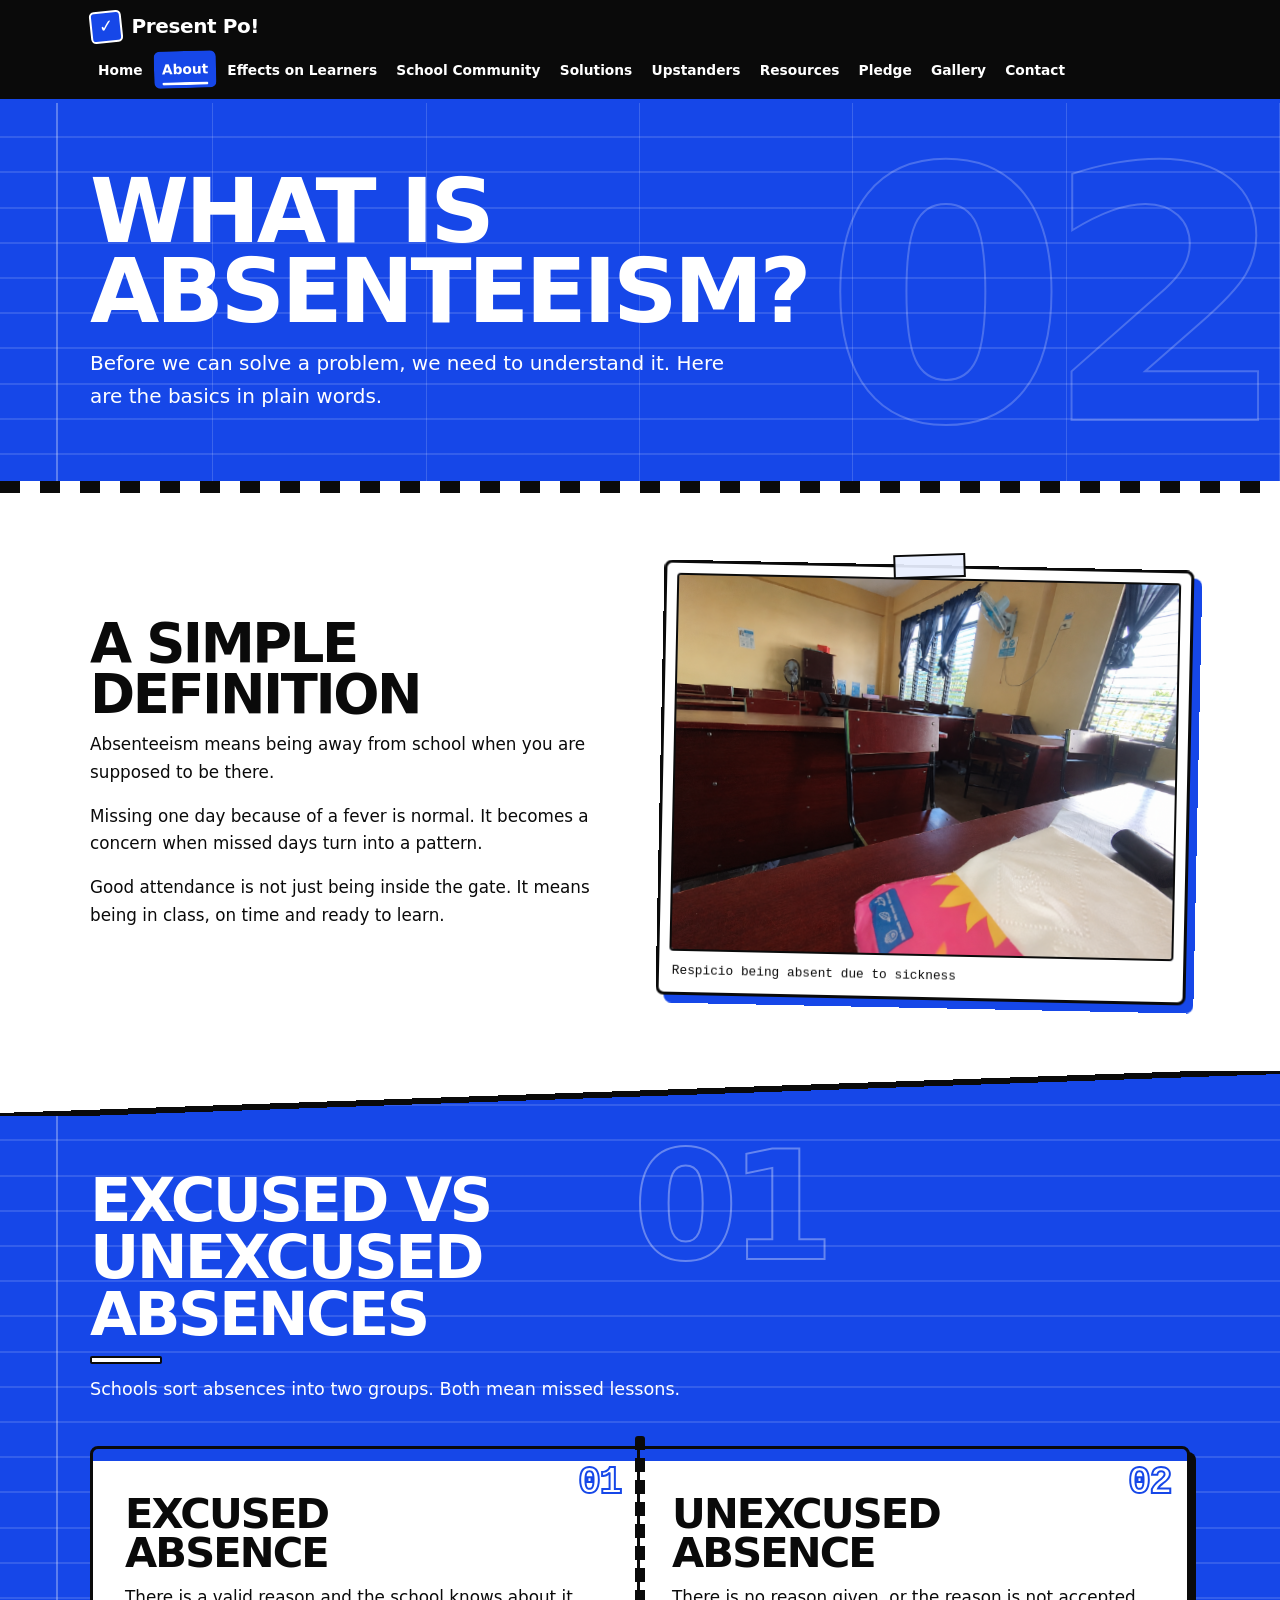
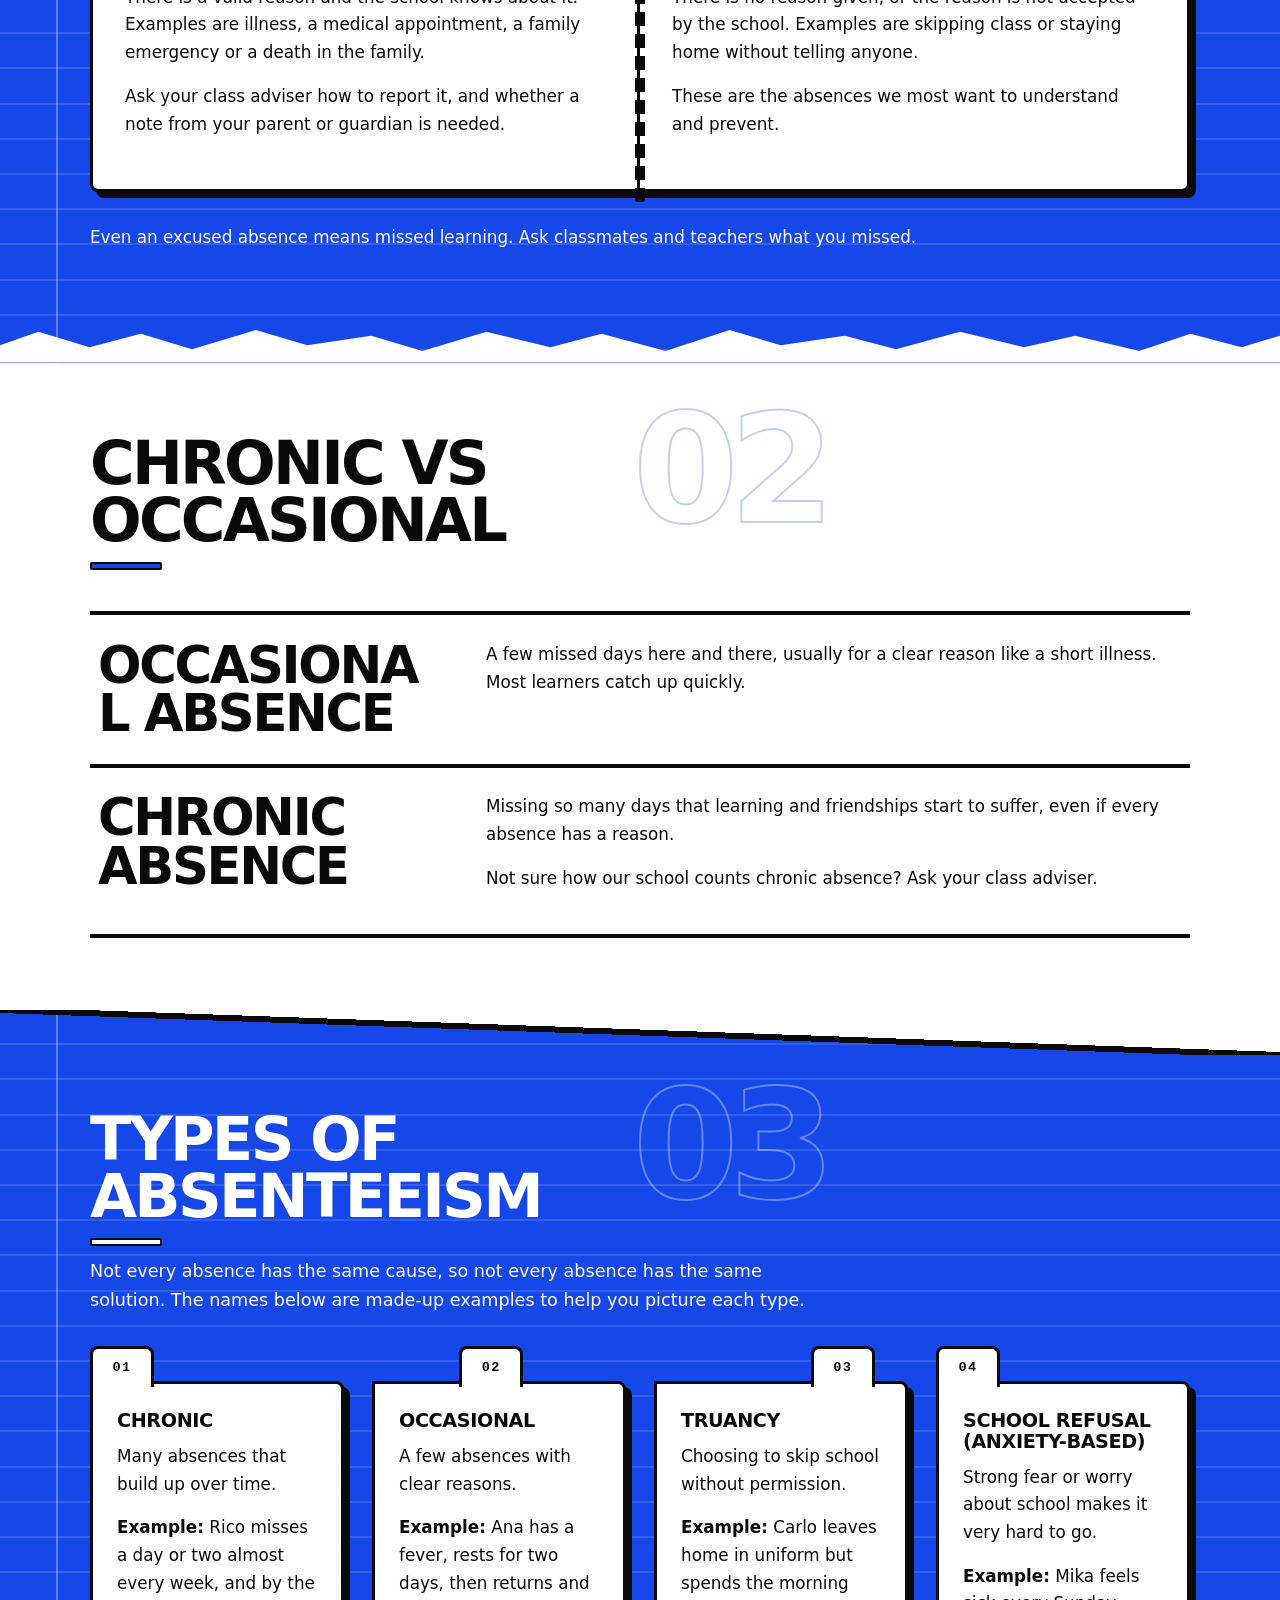
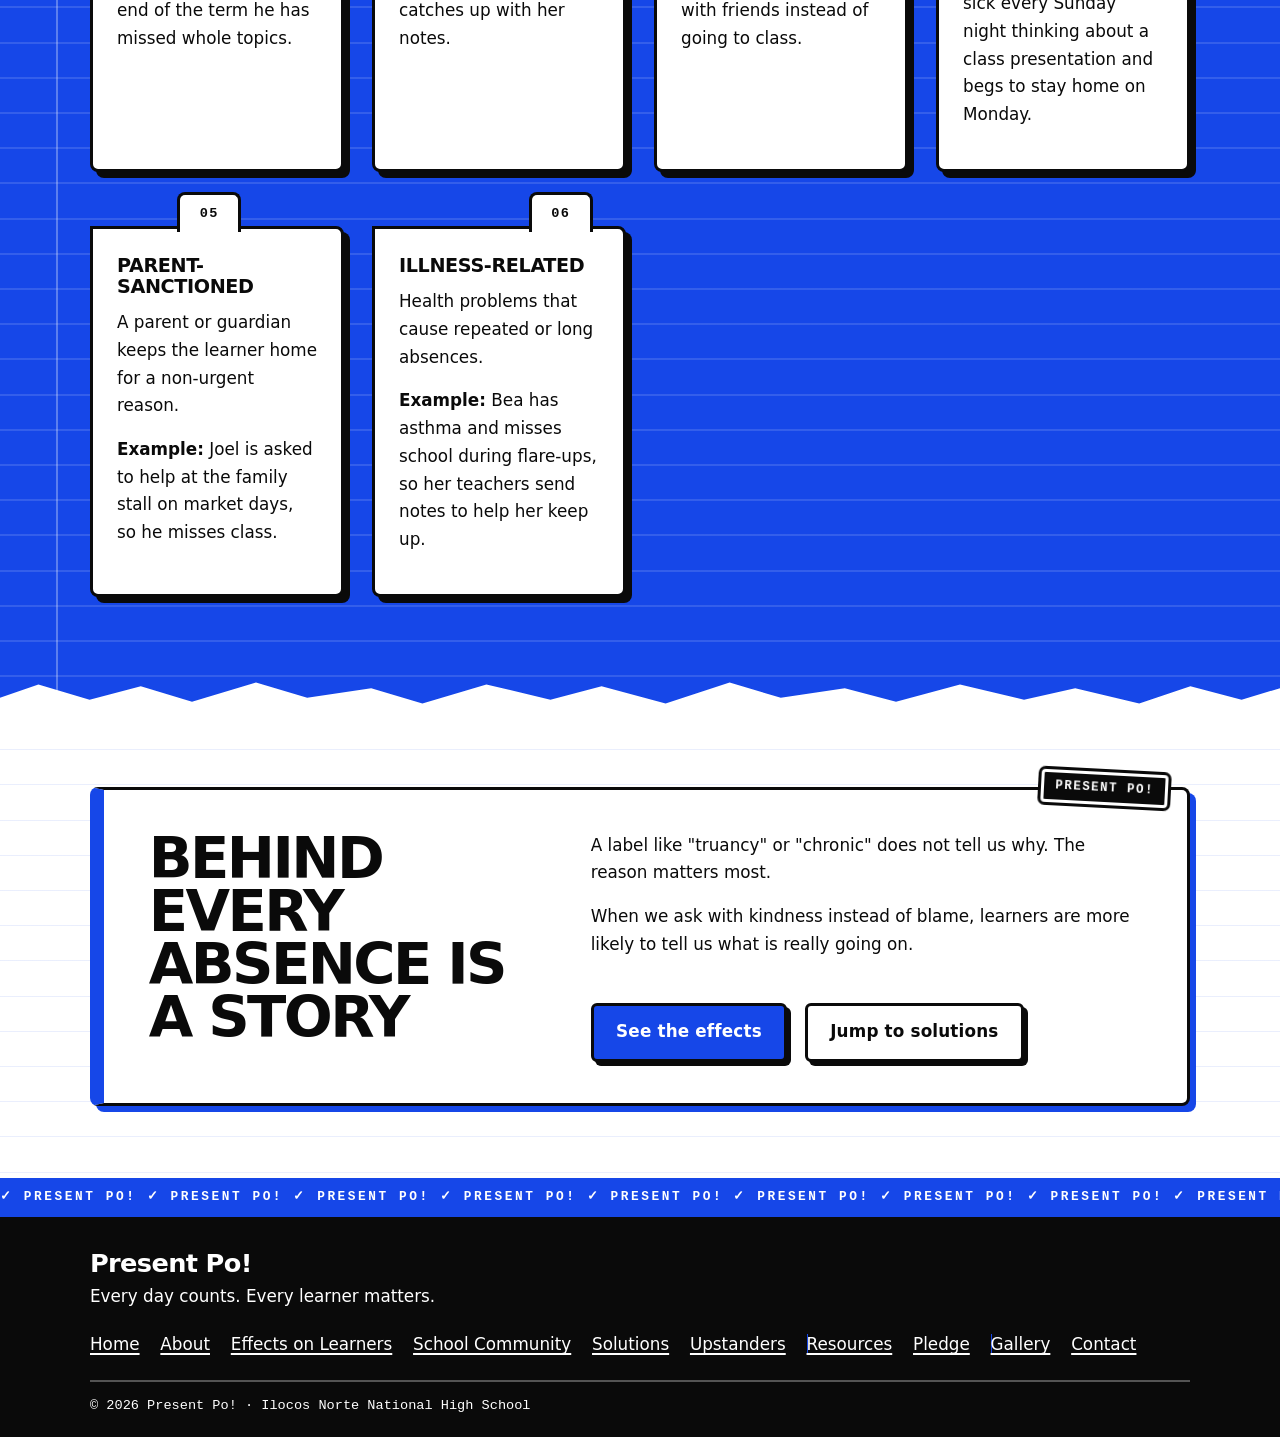
==== commit 10cd9a1f: "Add files via upload" ====
--- a/about-absenteeism.html
+++ b/about-absenteeism.html
@@ -176,7 +176,7 @@
         <li><a href="gallery.html">Gallery</a></li>
         <li><a href="contact.html">Contact</a></li>
       </ul>
-      <p class="copyright">&copy; 2025 Present Po! &middot; Ilocos Norte National High School</p>
+      <p class="copyright">&copy; 2026 Present Po! &middot; Ilocos Norte National High School</p>
     </div>
   </footer>
 </body>
--- a/css/style.css
+++ b/css/style.css
@@ -2,8 +2,7 @@
    PRESENT PO!  ·  css/style.css  ·  FINAL
    CONCEPT: THE REGISTER. Every interaction "marks you present".
    Three verbs only:  TICK (boxes fill)  ·  STAMP (labels press)  ·  RULE (lines draw)
-   Colours: blue (primary), white, black. Tints of those only
-   (the map tiles are filtered to a blue/white/black duotone).
+   Colours: blue (primary), white, black. Tints of those only.
    Motion: 120-280ms, one easing token, nothing loops.
 
    FAIL-SAFE RULE (task A): every blue surface paints its own background-color
@@ -21,6 +20,7 @@
      .arrow[data-dir]      arrow glyph wrapped inside .card-link
      .hero-mark --cx --cy  click-anywhere tick/stamp in the hero (JS creates)
      .is-slam              added to a challenge card for one stamp slam
+     --n (.gallery-grid)   whole number of sprocket holes per row (set per breakpoint)
    ========================================================================== */
 
 /* ===== 1. TOKENS ===== */
@@ -69,7 +69,7 @@
 [hidden]{display:none!important}
 body{margin:0;font-family:var(--sans);font-size:1.05rem;line-height:1.65;color:var(--ink);background:var(--white)}
 main{counter-reset:sec}
-main>section:not(.rollcall){counter-increment:sec}
+.section-head{counter-increment:sec}   /* roll numerals count the headings on THIS page: 01, 02, 03... (the banner shows the page number) */
 img{max-width:100%;height:auto}
 h1,h2,h3{color:var(--ink);font-weight:900;letter-spacing:-.025em;line-height:1.08;margin:0 0 .7rem;overflow-wrap:break-word;text-decoration:underline;text-decoration-color:transparent;text-decoration-thickness:.08em;text-underline-offset:.16em;transition:text-decoration-color var(--t) var(--ease)}
 h1{font-size:clamp(2.2rem,7vw,4.4rem);text-transform:uppercase;letter-spacing:-.04em;line-height:.96}
@@ -176,7 +176,7 @@
 .hero-mark.is-stamp{width:auto;height:auto;padding:.45rem .65rem;background:var(--ink);color:#fff;border-color:#fff;font:800 .85rem/1 var(--mono);letter-spacing:.12em;--rot:5deg}
 .hero-mark.is-stamp::before{content:"PRESENT PO!";content:"PRESENT PO!" / ""}
 @media (prefers-reduced-motion:no-preference){
-  .hero-mark{animation:slam var(--t-slam) var(--ease) both,fadeOut var(--t-slow) linear 1100ms forwards}
+  .hero-mark{animation:slam var(--t-slam) var(--ease) both,fadeOut var(--t-slow) var(--ease) 1100ms forwards}
 }
 @media (prefers-reduced-motion:reduce){.hero-mark{display:none}}
 
@@ -212,7 +212,7 @@
 .card-preview{display:flex;flex-direction:column;gap:.5rem}
 .card-preview h3{padding-right:2.2rem}
 .card-preview::after{content:"\2713";content:"\2713" / "";position:absolute;top:1.1rem;right:1.1rem;display:grid;place-items:center;width:1.6rem;height:1.6rem;background:#fff;border:2px solid var(--ink);border-radius:4px;color:transparent;font:900 1rem/1 var(--sans);rotate:6deg;transition:var(--tr)}
-.card-link{display:inline-block;align-self:flex-start;font-weight:800;text-decoration:none;margin-top:auto;background:linear-gradient(currentColor,currentColor) 0 100%/0 2px no-repeat;transition:background-size var(--t) var(--ease),color var(--t) var(--ease)}
+.card-link{position:relative;display:inline-block;align-self:flex-start;font-weight:800;text-decoration:none;margin-top:auto;background:linear-gradient(90deg,currentColor 50%,transparent 50%) 100% 100%/200% 2px no-repeat;transition:background-position var(--t) var(--ease),color var(--t) var(--ease)}
 .card-link .arrow{display:inline-block;transition:var(--tr)}
 
 /* Callout: a stamped slab. Heading left in big caps, text right (wide screens) */
@@ -288,17 +288,32 @@
 .map-box{display:grid;gap:1.6rem;justify-items:start}
 .map-box .img-slot{width:100%}
 
-/* ---- GALLERY: contact sheet / film strips ---- */
-.gallery-grid{position:relative;display:flex;flex-wrap:wrap;justify-content:center;gap:2rem 1.5rem;padding:3.4rem 1.5rem;background-color:var(--ink);background-image:repeating-linear-gradient(90deg,var(--paper) 0 14px,transparent 14px 30px),repeating-linear-gradient(90deg,var(--paper) 0 14px,transparent 14px 30px);background-size:100% 12px,100% 12px;background-position:0 1rem,0 calc(100% - 1rem);background-repeat:no-repeat;border:3px solid var(--ink);border-radius:var(--radius);box-shadow:8px 8px 0 var(--blue)}
-.gallery-grid .img-slot{--r:0deg;flex:0 1 min(100%,420px);background:transparent;color:#fff;border:0;border-radius:0;padding:0;box-shadow:none}
+/* ---- GALLERY: film strips ----
+   Every strip is a full-width, symmetrical piece of film, whatever the number of frames:
+   * sprocket tile = strip width / --n (a whole number), so both ends of each hole row finish on a whole hole;
+   * the film frames sit centred, and a blank, cut-off frame (decorative ::before / ::after) continues the film
+     on each side (wide screens). Narrow screens stack the frames in one centred column;
+   * the ink strip paints its own background-color; sprockets are gradients, blank frames are outlines only. */
+.gallery-grid{--n:10;--hole:14px;--cap:calc(.7rem + 2*1.4*.8rem);position:relative;display:flex;flex-wrap:wrap;justify-content:center;gap:2rem 1.5rem;padding:3.4rem .75rem;background-color:var(--ink);background-image:linear-gradient(90deg,transparent calc(50% - var(--hole)/2),var(--paper) calc(50% - var(--hole)/2),var(--paper) calc(50% + var(--hole)/2),transparent calc(50% + var(--hole)/2)),linear-gradient(90deg,transparent calc(50% - var(--hole)/2),var(--paper) calc(50% - var(--hole)/2),var(--paper) calc(50% + var(--hole)/2),transparent calc(50% + var(--hole)/2));background-size:calc(100% / var(--n)) 12px;background-position:0% 1rem,0% calc(100% - 1rem);background-repeat:repeat-x;background-clip:padding-box;border:3px solid var(--ink);border-inline-width:1.5rem;border-radius:var(--radius);box-shadow:8px 8px 0 var(--blue)}
+@media (min-width:440px){.gallery-grid{--n:13}}
+@media (min-width:550px){.gallery-grid{--n:17}}
+@media (min-width:692px){.gallery-grid{--n:22}}
+@media (min-width:880px){.gallery-grid{--n:29}}
+@media (min-width:1100px){.gallery-grid{--n:33}}
+.gallery-grid .img-slot{--r:0deg;flex:0 1 min(100%,420px);min-width:0;background:transparent;color:#fff;border:0;border-radius:0;padding:0;box-shadow:none}
 .gallery-grid .img-slot:nth-child(even){--r:0deg}
 .gallery-grid .img-slot img{border:3px solid #fff;border-radius:2px}
 .gallery-grid .img-slot::before{top:0;left:0;width:100%;border-radius:2px}
-.gallery-grid .img-slot figcaption{color:#fff;padding:.7rem 0 0}
+.gallery-grid .img-slot figcaption{min-height:var(--cap);color:#fff;padding:.7rem 0 0}
 .gallery-grid .img-slot figcaption::before{display:none}
+.gallery-grid :focus-visible{outline-color:#fff}
 .section-tint .gallery-grid{box-shadow:8px 8px 0 #fff}
-.gallery-grid:has(>.img-slot:only-child){justify-content:flex-start;padding-inline:2.5rem}
-main>section:nth-of-type(even) .gallery-grid:has(>.img-slot:only-child){justify-content:flex-end}
+@media (min-width:700px){
+  .gallery-grid{flex-wrap:nowrap}
+  .gallery-grid::before,.gallery-grid::after{content:"";content:"" / "";flex:1 1 0;min-width:0;align-self:stretch;margin-bottom:var(--cap);border:2px solid rgba(255,255,255,.5);pointer-events:none}
+  .gallery-grid::before{border-left-width:0;border-radius:0 2px 2px 0}
+  .gallery-grid::after{border-right-width:0;border-radius:2px 0 0 2px}
+}
 
 /* ===== 10. ROLL CALL (home; shown by JS) — the theatrical centrepiece ===== */
 .rollcall{position:relative;overflow:hidden;background-color:var(--ink);color:#fff;padding:4.5rem 0 calc(var(--cb) + 3.5rem)}
@@ -324,7 +339,7 @@
 .rollcall-list:empty{min-height:10rem;background:repeating-linear-gradient(180deg,transparent 0,transparent calc(3.3rem - 2px),rgba(10,10,10,.35) calc(3.3rem - 2px),rgba(10,10,10,.35) 3.3rem)}
 .rollcall-list li{counter-increment:row;display:flex;flex-wrap:wrap;align-items:center;gap:.4rem 1rem;padding:.7rem 0;border-bottom:2px dashed rgba(10,10,10,.4);font-family:var(--mono);transition:var(--tr)}
 .rollcall-list li::before{content:"No. " counter(row,decimal-leading-zero);content:"No. " counter(row,decimal-leading-zero) / "";color:var(--blue-deep);font-size:.85rem;font-weight:700;transition:color var(--t) var(--ease)}
-.rc-name{font-weight:900;font-size:1.5rem;line-height:1.1;font-family:var(--sans)}
+.rc-name{min-width:0;max-width:100%;overflow-wrap:anywhere;font-weight:900;font-size:1.5rem;line-height:1.1;font-family:var(--sans)}
 .rc-date{color:var(--muted);font-size:.8rem}
 .rc-stamp{--rot:-5deg;margin-left:auto;display:inline-block;border:3px solid var(--blue);color:var(--blue);border-radius:4px;padding:.25rem .55rem;font-weight:800;font-size:.8rem;letter-spacing:.1em;text-transform:uppercase;rotate:var(--rot);transition:var(--tr)}
 @media (prefers-reduced-motion:no-preference){
@@ -342,7 +357,7 @@
 @media (prefers-reduced-motion:no-preference){
   .card.is-slam .tick-stamp{animation:slam var(--t-slam) var(--ease) backwards}
 }
-.challenge-note{margin:1.75rem 0 0;font:700 .95rem/1.5 var(--mono);color:#fff}
+.grid+.challenge-note,.challenge-note{margin:1.75rem 0 0;font:700 .95rem/1.5 var(--mono);color:#fff}
 
 /* ===== 12. PLEDGE WALL (coded bulletin board) ===== */
 .wall-layout{display:grid;gap:2.75rem;grid-template-columns:minmax(0,1fr);align-items:stretch;padding-top:1.6rem}
@@ -350,20 +365,20 @@
 .wall-board{position:relative;padding:2.6rem 1.4rem 2rem;background-color:var(--blue);background-image:radial-gradient(rgba(255,255,255,.22) 1.5px,transparent 1.6px);background-size:22px 22px;border:12px solid var(--ink);border-radius:14px;box-shadow:inset 0 0 0 4px #fff,8px 8px 0 var(--blue);translate:0 var(--ry,0px);transition:var(--tr)}
 .wall-board::before{content:"THE PLEDGE WALL";content:"THE PLEDGE WALL" / "";position:absolute;top:-1.85rem;left:50%;translate:-50% 0;z-index:2;background:var(--ink);color:#fff;border:3px solid #fff;border-radius:4px;padding:.45rem 1rem;font:800 .8rem/1 var(--mono);letter-spacing:.2em;white-space:nowrap;transition:var(--tr)}
 .wall-notes{list-style:none;margin:0;padding:0;display:grid;grid-template-columns:repeat(auto-fill,minmax(150px,1fr));gap:2rem 1.3rem}
-.wall-note{--r:-2deg;position:relative;margin:0;padding:1.7rem 1rem 1rem;min-height:9rem;display:flex;flex-direction:column;justify-content:space-between;gap:.6rem;background:#fff repeating-linear-gradient(180deg,transparent 0,transparent 1.55rem,rgba(22,71,232,.2) 1.55rem,rgba(22,71,232,.2) calc(1.55rem + 1px));color:var(--ink);border-radius:3px;box-shadow:3px 5px 0 rgba(10,10,10,.45);rotate:var(--r);transition:var(--tr)}
+.wall-note{--r:-2deg;position:relative;min-width:0;margin:0;padding:1.7rem 1rem 1rem;min-height:9rem;display:flex;flex-direction:column;justify-content:space-between;gap:.6rem;background:#fff repeating-linear-gradient(180deg,transparent 0,transparent 1.55rem,rgba(22,71,232,.2) 1.55rem,rgba(22,71,232,.2) calc(1.55rem + 1px));color:var(--ink);border-radius:3px;box-shadow:3px 5px 0 rgba(10,10,10,.45);rotate:var(--r);transition:var(--tr)}
 .wall-note:nth-child(2n){--r:1.8deg}
 .wall-note:nth-child(3n){--r:-1deg}
 .wall-note:nth-child(5n){--r:2.6deg}
 .wall-note:nth-child(3n+2){background-color:var(--ice)}
 .wall-note:nth-child(4n){background:var(--ink);color:#fff}
 .wall-note::before{content:"";position:absolute;top:.55rem;left:50%;width:1rem;height:1rem;margin-left:-.5rem;border-radius:50%;background:#fff;border:3px solid var(--ink);box-shadow:2px 3px 0 rgba(10,10,10,.4);transition:var(--tr)}
-.wall-text{margin:0;font:italic 700 1.05rem/1.55rem Georgia,"Times New Roman",serif}
-.wall-by{margin:0;font:700 .72rem/1.3 var(--mono);letter-spacing:.08em;text-transform:uppercase;color:var(--blue)}
+.wall-text{margin:0;overflow-wrap:anywhere;font:italic 700 1.05rem/1.55rem Georgia,"Times New Roman",serif}
+.wall-by{margin:0;overflow-wrap:anywhere;font:700 .72rem/1.3 var(--mono);letter-spacing:.08em;text-transform:uppercase;color:var(--blue)}
 .wall-note:nth-child(4n) .wall-by{color:var(--sky)}
 .wall-note-empty{--hl:var(--ink);background:transparent!important;border:3px dashed #fff;color:#fff!important;box-shadow:none}
 .wall-note-empty .wall-by,.wall-note-empty .wall-by a{color:#fff}
 @media (prefers-reduced-motion:no-preference){
-  .wall-note.is-new{animation:dropIn .3s var(--ease) backwards}
+  .wall-note.is-new{animation:dropIn var(--t-slam) var(--ease) backwards}
   .faq details[open] p{animation:rowIn var(--t-slow) var(--ease) both}
 }
 
@@ -376,7 +391,7 @@
 .copyright{border-top:2px solid rgba(255,255,255,.3);padding-top:1rem;margin:0;font:.85rem var(--mono)}
 
 /* ===== 14. PLAIN TEXT LINKS: highlighter sweep ===== */
-main a:not([class]),.footer-nav a{background:linear-gradient(var(--hl),var(--hl)) 0 100%/0 100% no-repeat;transition:background-size var(--t) var(--ease),color var(--t) var(--ease)}
+main a:not([class]),.footer-nav a{background:linear-gradient(90deg,var(--hl) 50%,transparent 50%) 100% 0/200% 100% no-repeat;transition:background-position var(--t) var(--ease),color var(--t) var(--ease)}
 
 /* ===== 15. HOVER + KEYBOARD STATES (mouse and trackpad only; every one has a focus twin) ===== */
 @media (hover:hover) and (pointer:fine){
@@ -410,8 +425,8 @@
   .card-accent:is(:hover,:focus-within)::before{clip-path:inset(0)}
   .grid>.card-accent:is(:hover,:focus-within)::after{color:var(--blue)}
   .card-preview:is(:hover,:focus-within)::after{background:var(--blue);color:#fff;rotate:calc(6deg - 12deg*var(--m));scale:calc(1 + .12*var(--m))}
-  .card:is(:hover,:focus-within) .card-link{background-size:100% 2px}
-  .card-link:is(:hover,:focus-visible){background-size:100% 2px}
+  .card:is(:hover,:focus-within) .card-link{background-position:0 100%}
+  .card-link:is(:hover,:focus-visible){background-position:0 100%}
   .card:is(:hover,:focus-within) .card-link .arrow{translate:calc(5px*var(--m)) 0}
   .card:is(:hover,:focus-within) .card-link .arrow[data-dir="down"]{translate:0 calc(4px*var(--m))}
   /* form cards stay put so fields do not move under the pointer */
@@ -449,7 +464,7 @@
   .steps li:hover::before{background:var(--ink);scale:calc(1 + .15*var(--m))}
 
   /* faq ledger: the row fills (TICK) and its numeral inks in */
-  .faq details:not([open]):hover{background:var(--ice)}
+  .faq details:not([open]):is(:hover,:focus-within){background:var(--ice)}
   .faq summary:is(:hover,:focus-visible){color:var(--blue-deep)}
   .faq summary:is(:hover,:focus-visible)::before{color:var(--blue)}
   .faq summary:is(:hover,:focus-visible)::after{color:var(--ink);rotate:calc(45deg*var(--m))}
@@ -481,7 +496,7 @@
   .site-footer:hover::before{background:#fff;color:var(--blue)}
 
   /* plain text links + footer links */
-  main a:not([class]):is(:hover,:focus-visible),.footer-nav a:is(:hover,:focus-visible){background-size:100% 100%}
+  main a:not([class]):is(:hover,:focus-visible),.footer-nav a:is(:hover,:focus-visible){background-position:0 0}
   main a:not([class]):is(:hover,:focus-visible){color:var(--blue-deep)}
   .section-tint a:not([class]):is(:hover,:focus-visible){color:#fff}
   .section-tint :is(.card,.callout,.pledge-card) a:not([class]):is(:hover,:focus-visible){color:var(--blue-deep)}
@@ -490,6 +505,7 @@
 
 /* Reduced motion + mouse: colour and outline only, no movement, no growing shadows */
 @media (prefers-reduced-motion:reduce) and (hover:hover) and (pointer:fine){
+  .btn:is(:hover,:focus-visible)::after{scale:1;rotate:0deg}
   .card:is(:hover,:focus-within),.callout:is(:hover,:focus-within),.pledge-card:is(:hover,:focus-within),.img-slot:is(:hover,:focus-within){outline:3px solid var(--blue);outline-offset:3px}
   .section-tint :is(.card,.callout,.pledge-card,.img-slot):is(:hover,:focus-within){outline-color:#fff}
   .gallery-grid .img-slot:is(:hover,:focus-within){outline-color:#fff}
@@ -756,14 +772,25 @@
 .btn.btn:active{translate:calc(2px*var(--m)) calc(2px*var(--m));rotate:0deg;box-shadow:0 0 0 var(--sh)}
 .btn:active::before{clip-path:inset(0)}
 .card:active,.callout:active,.pledge-card:active{translate:calc(2px*var(--m)) calc(var(--stag,0px) + 2px*var(--m));--o:2px}
-.card-link:active,main a:not([class]):active,.footer-nav a:active{background-size:100% 100%}
-.card-link:active{background-size:100% 2px}
+.card-link:active,main a:not([class]):active,.footer-nav a:active{background-position:0 0}
+.card-link:active{background-position:0 100%}
 .nav-links a:active::before,.nav-links a:active::after{clip-path:inset(0)}
 .brand:active::before{scale:calc(1 - .08*var(--m))}
 .faq summary:active{background:var(--ice)}
 .tick:active{translate:calc(2px*var(--m)) calc(2px*var(--m));box-shadow:0 0 0 var(--ink)}
 .wall-note:active,.img-slot:active{scale:calc(1 - .01*var(--m))}
 .eyebrow:active,.rc-stamp:active{scale:calc(1 - .05*var(--m))}
+
+/* touch: every control gets a 44px target (inline links inside sentences are exempt) */
+@media (pointer:coarse){
+  .brand{min-height:44px}
+  .nav-toggle{min-height:44px;min-width:44px}
+  .card-link::after{content:"";position:absolute;inset:-.7rem -.4rem}
+  .footer-nav a{display:inline-block;padding-block:.6rem}
+  .tick{min-height:44px}
+  .form .pin-check{min-height:44px;align-items:center}
+  .form .pin-check input{width:1.6rem;height:1.6rem;margin-top:0}
+}
 
 /* ===== 18. SCROLL-REVEAL (class added by JS only, and removed after it plays) ===== */
 @media (prefers-reduced-motion:no-preference){
@@ -784,7 +811,7 @@
   @supports (animation-timeline:view()){
     @keyframes ruleDraw{from{scale:0 1}to{scale:1 1}}
     @keyframes ripple{from{scale:.35;opacity:0}to{scale:1;opacity:1}}
-    @keyframes advance{from{background-position:0 1rem,0 calc(100% - 1rem)}to{background-position:-180px 1rem,-180px calc(100% - 1rem)}}
+    @keyframes advance{from{background-position:0% 1rem,0% calc(100% - 1rem)}to{background-position:calc(600% / (var(--n) - 1)) 1rem,calc(600% / (var(--n) - 1)) calc(100% - 1rem)}}   /* 600%/(n-1) of (width - tile) = exactly 6 hole periods: seamless */
     .section-head h2::after{animation:ruleDraw linear backwards;animation-timeline:view();animation-range:entry 10% entry 80%}
     .gallery-grid{animation:advance linear both;animation-timeline:view();animation-range:cover}
     @supports selector(:has(*)){
@@ -795,6 +822,7 @@
 
 /* ===== 20. RESPONSIVE ===== */
 @media (max-width:1000px){
+  html:not(.js) .site-header{position:relative}   /* no JS = no menu button: the full link list must not stay stuck to the top */
   .js .nav-toggle{display:inline-block}
   .site-header nav{flex-basis:100%}
   .js .nav-links{display:none;flex-direction:column;padding-bottom:.6rem}
@@ -819,7 +847,7 @@
   .faq summary::before{font-size:1.6rem}
   .faq details p{padding:0 1rem 1.2rem 1rem}
   .rollcall-inner>div:last-child{padding:1.4rem 1rem 1.2rem 3.4rem;rotate:0deg;background-image:linear-gradient(90deg,transparent 2.4rem,rgba(22,71,232,.4) 2.4rem,rgba(22,71,232,.4) calc(2.4rem + 2px),transparent calc(2.4rem + 2px)),var(--ruled-ink)}
-  .gallery-grid{padding:3rem 1rem}
+  .gallery-grid{padding-block:3rem}
   body:has([data-slot=CON-01]) .split>div>.card li:has(>strong){grid-template-columns:5.2rem minmax(0,1fr)}
 }
 
@@ -828,7 +856,7 @@
   .site-header,.site-footer,.skip-link,.no-print,.rollcall,.hero-mark{display:none}
   body{background:#fff;color:#000}
   .hero,.page-banner,.section-tint{background:#fff!important;color:#000;border:0;clip-path:none;box-shadow:none!important;padding-block:2rem}
-  .section-tint::before,.section-tint::after,.hero::before,.page-banner::before,.page-banner::after,.callout::before,.callout::after,.pledge-card::after,.hero .img-slot::after,.img-slot figcaption::before,.card::before,.card::after,.section-head::before,.grid::before,.grid::after{display:none!important}
+  .section-tint::before,.section-tint::after,.hero::before,.page-banner::before,.page-banner::after,.callout::before,.callout::after,.pledge-card::after,.hero .img-slot::after,.img-slot figcaption::before,.card::before,.card::after,.section-head::before,.grid::before,.grid::after,.gallery-grid::before,.gallery-grid::after{display:none!important}
   .page-banner h1,.page-banner .lead,.section-tint h2{color:#000}
   *,*::before,*::after{translate:none!important;rotate:none!important;scale:none!important;transform:none!important;transition:none!important;animation:none!important}
   .card,.pledge-card,.callout{box-shadow:none}
